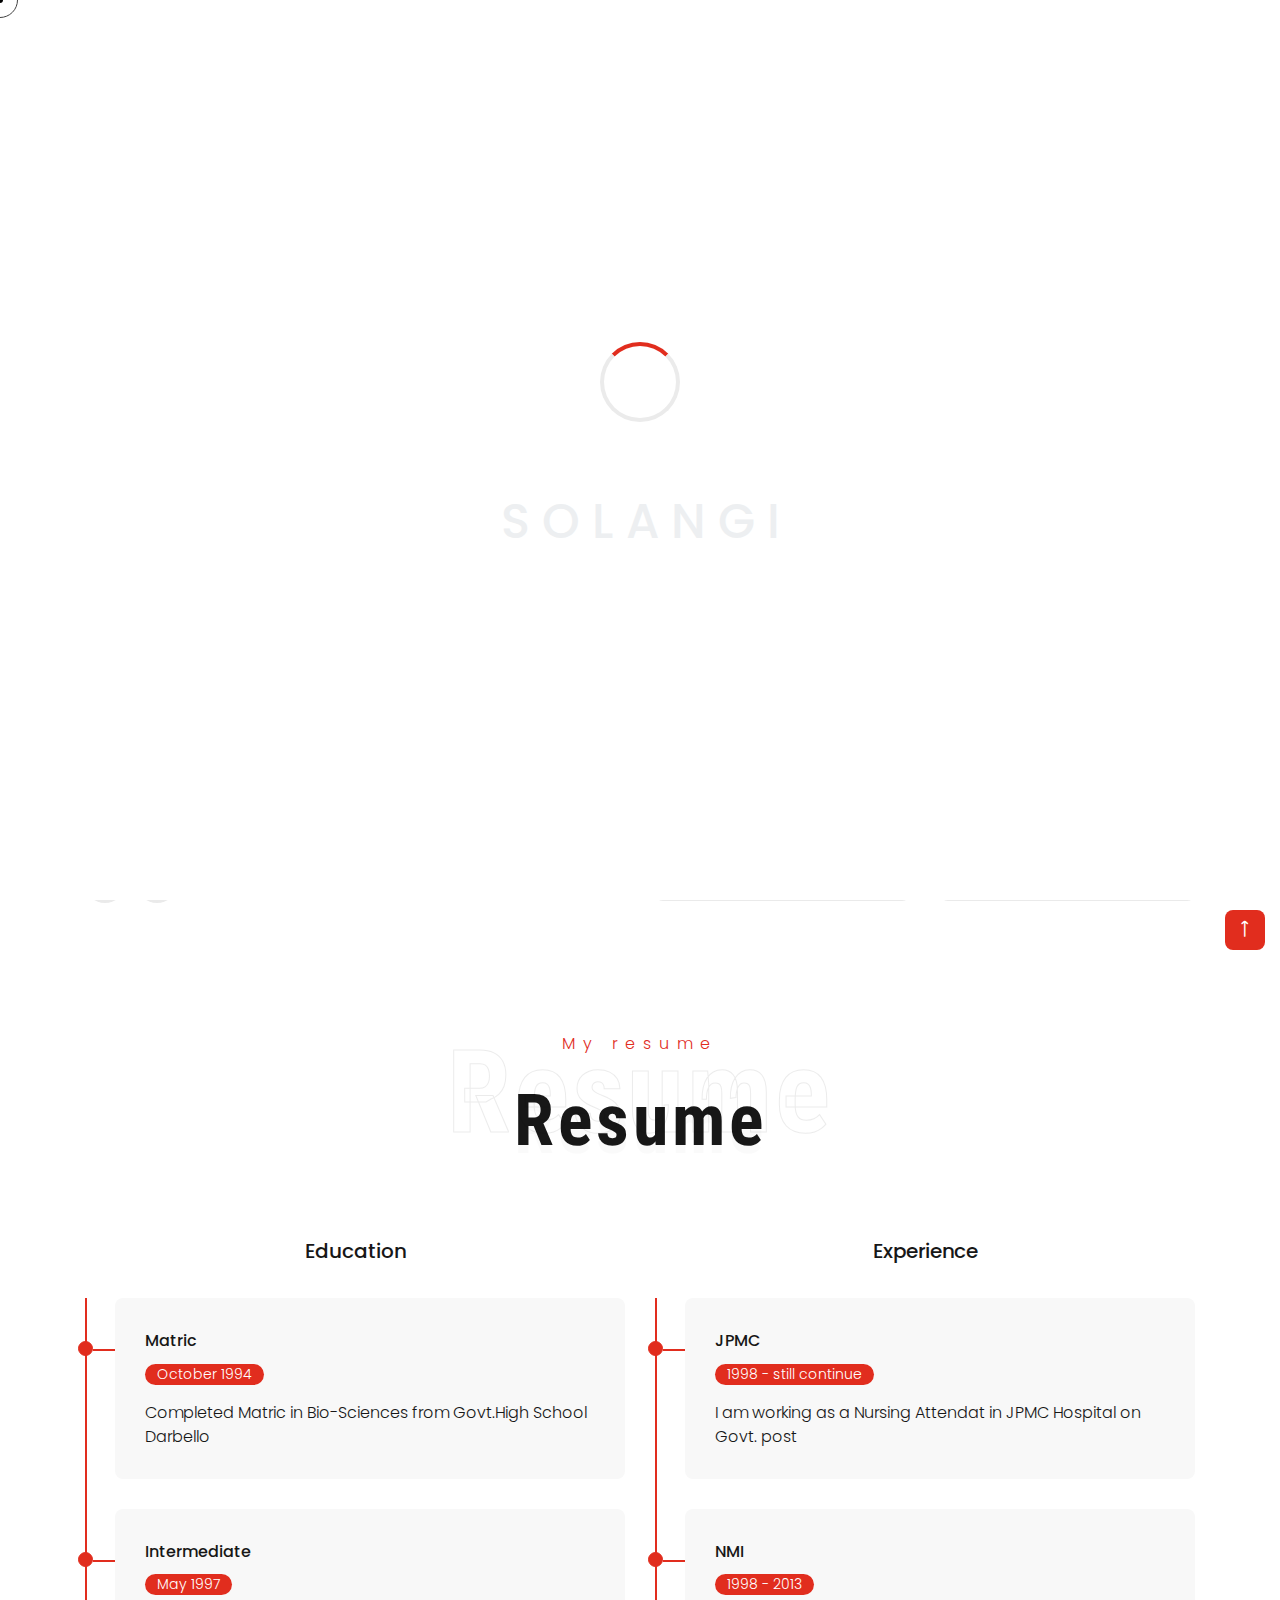
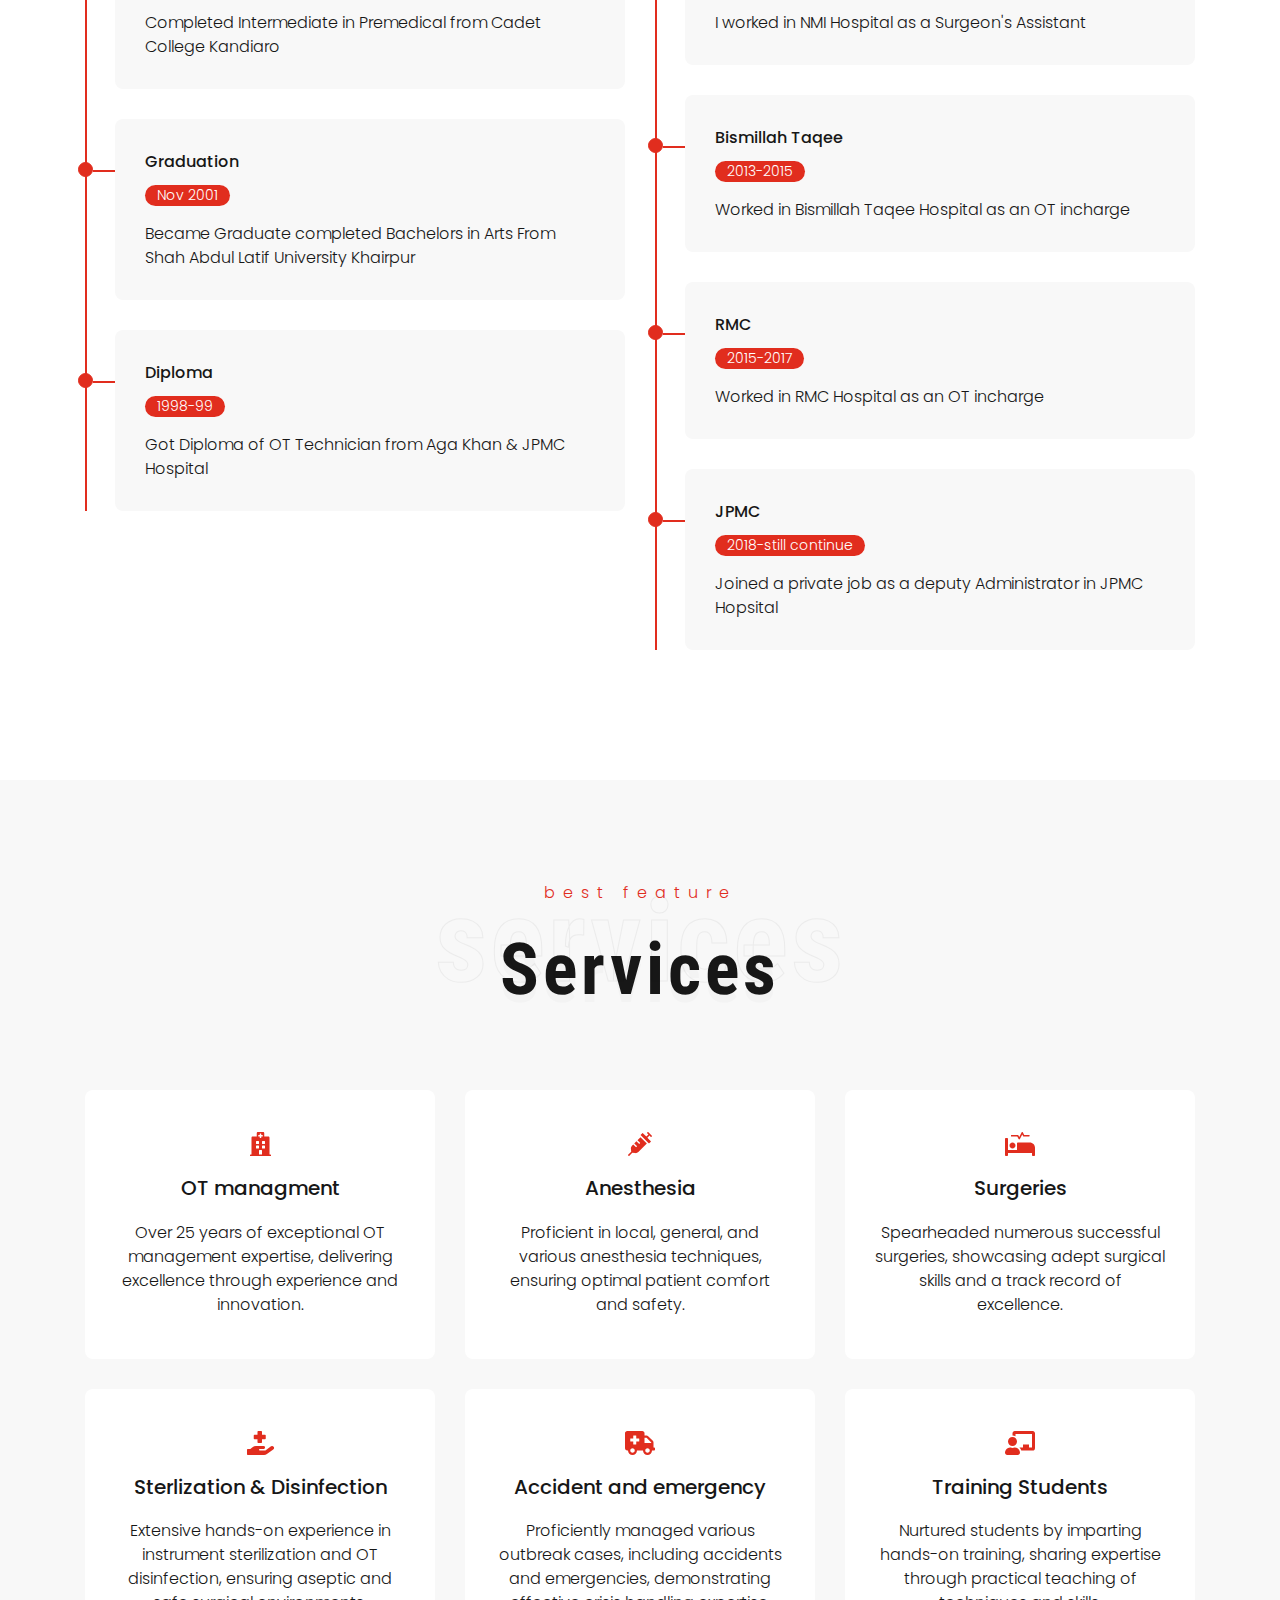
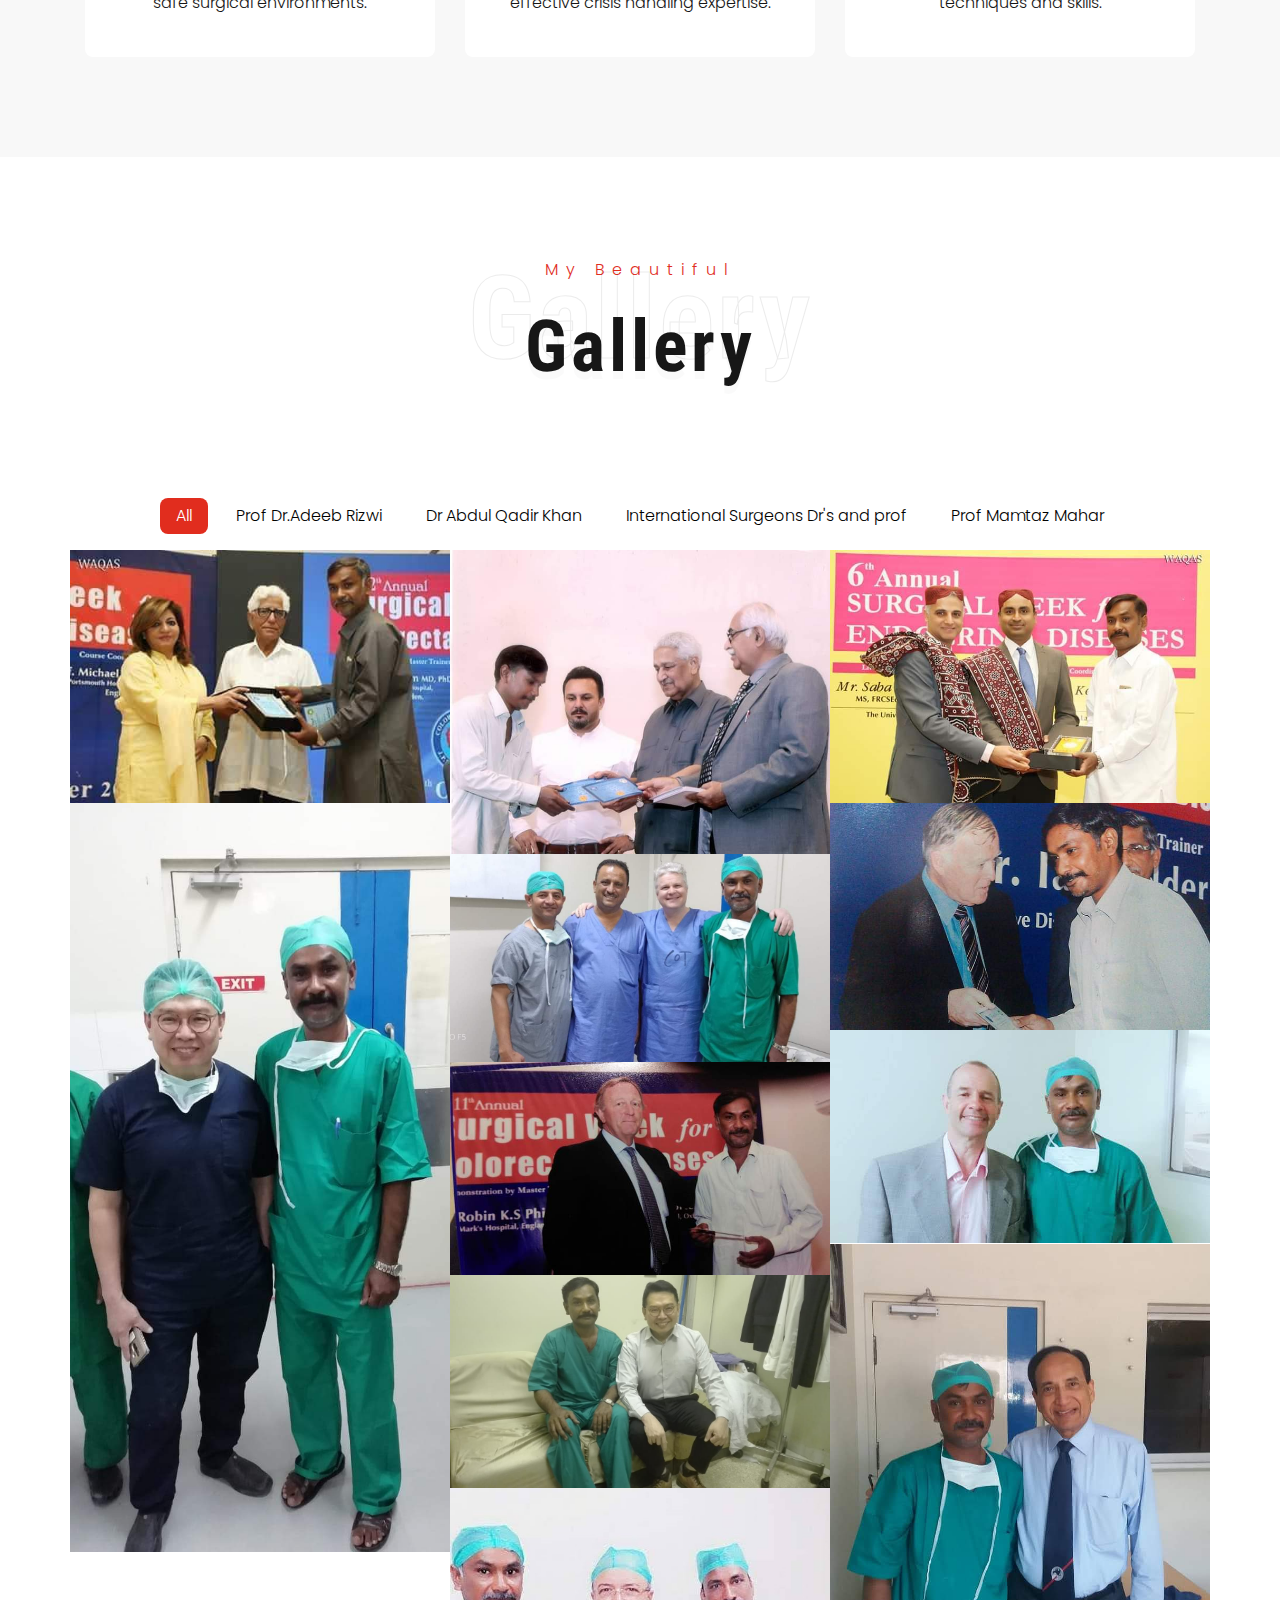
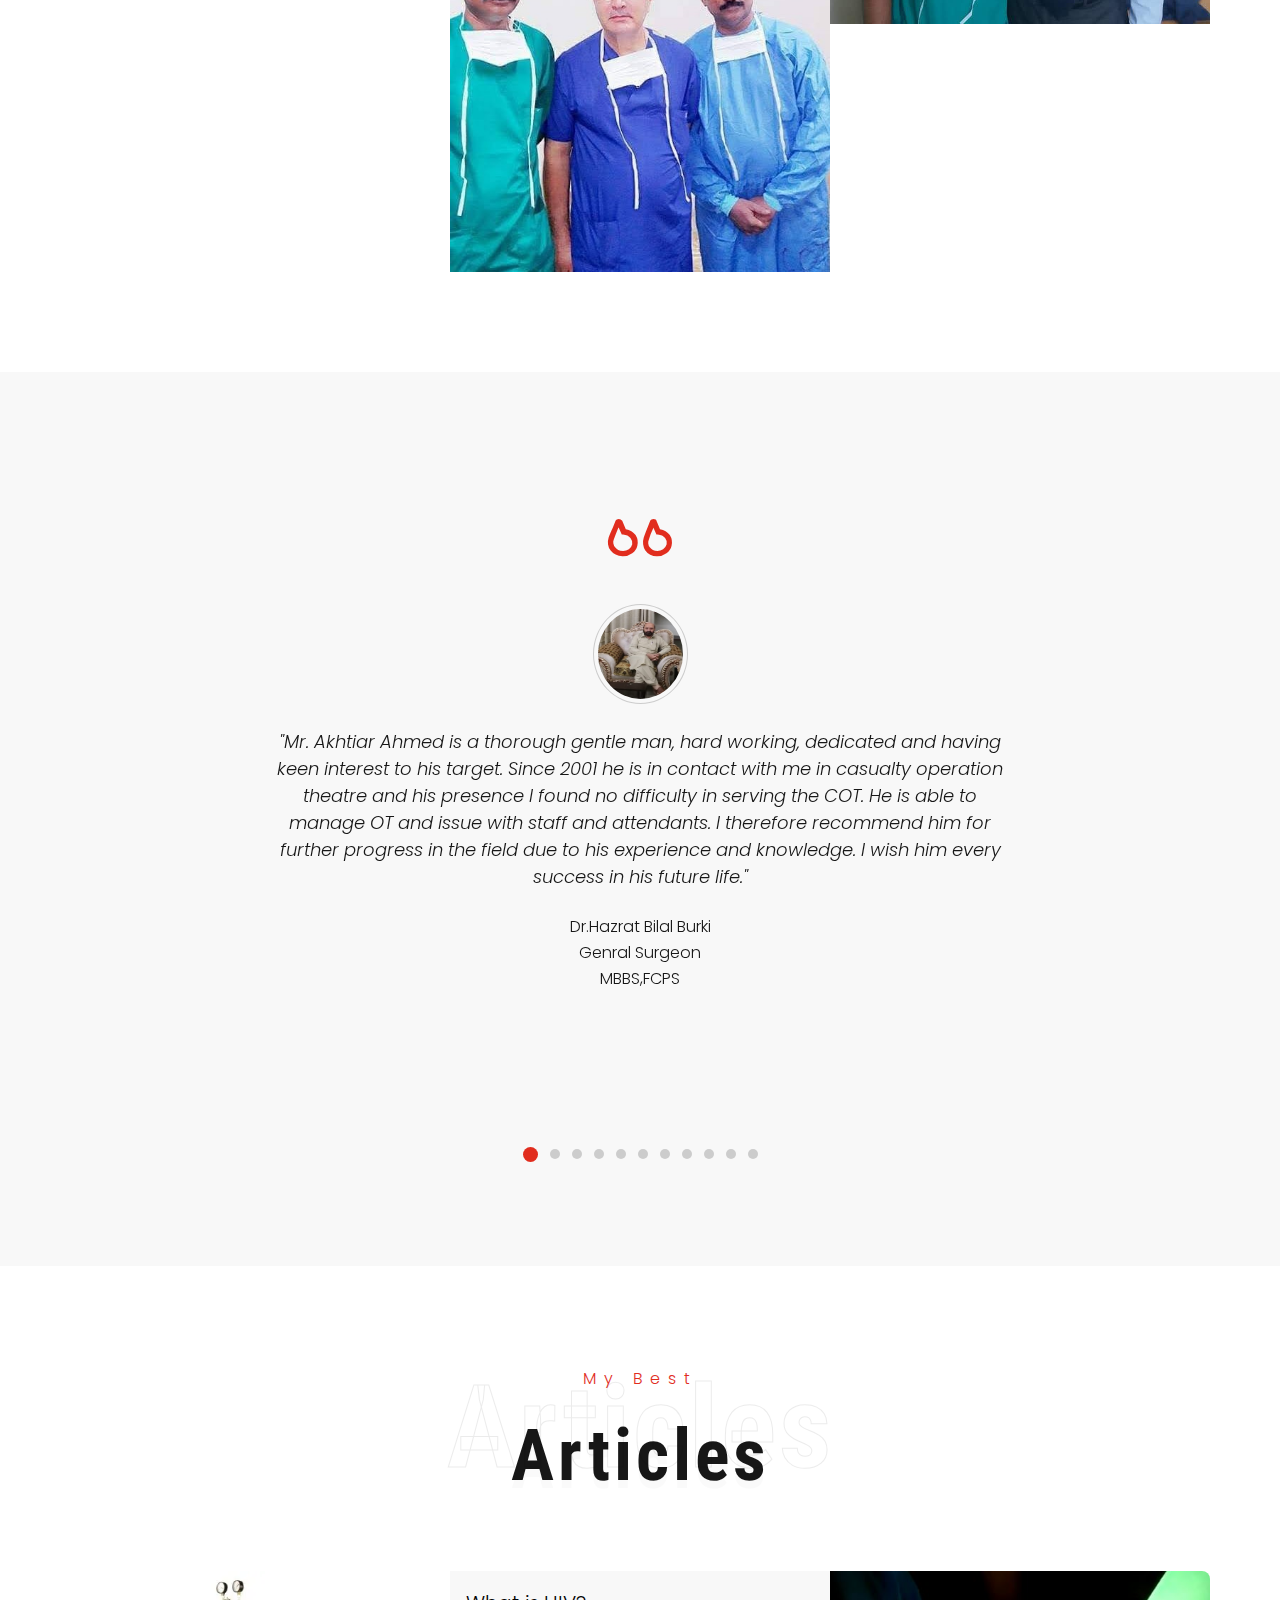
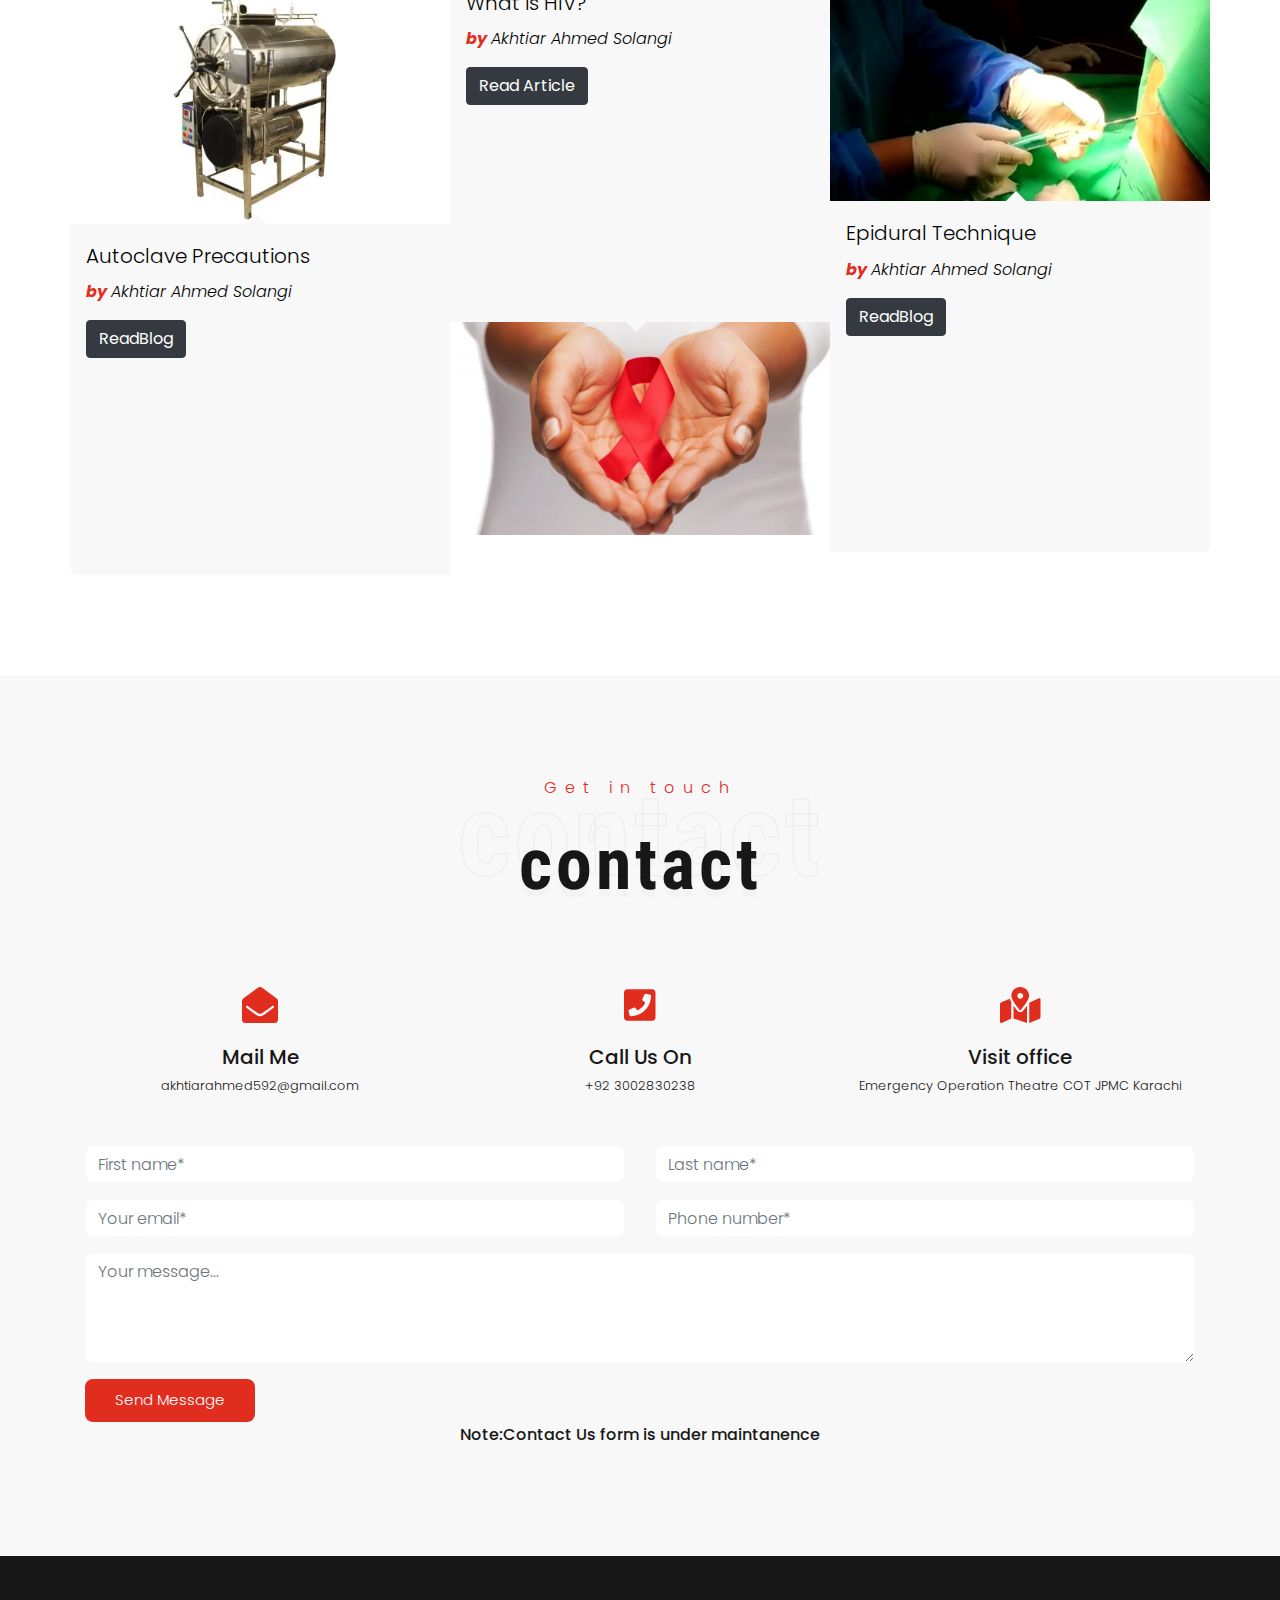
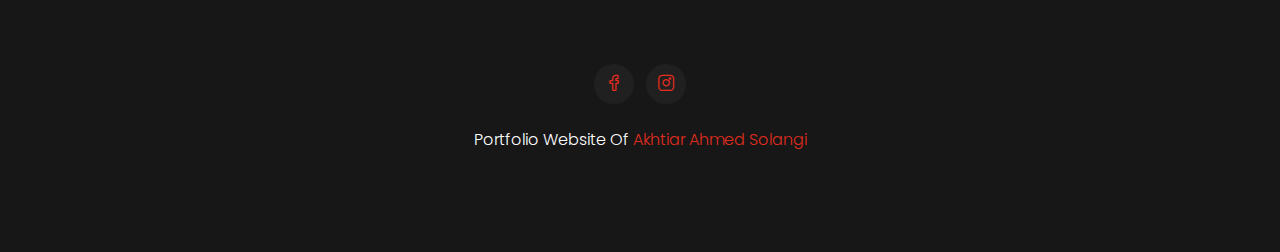
==== index.html @ ccf86370 "akhtiar ahmed solangi portfolio" ====
<!DOCTYPE html>
<html lang="en">


<head>

    <!-- Basic Page Needs -->
    <meta charset="UTF-8">
    <meta name="viewport" content="width=device-width, initial-scale=1, shrink-to-fit=no">

    <!-- Titles -->
    <title>Portfolio-Akhtiar Ahmed Solangi</title>

    <!-- Specific Meta -->
    <meta name="description" content="" />
    <meta name="keywords" content="" />
    <meta name="author" content="Retrina Group" />

    <!--  FavIcon  -->
    <link rel="shortcut icon" href="assets/img/favicon.ico">

    <!-- Google Fonts -->
    <link href="https://fonts.googleapis.com/css2?family=Roboto+Condensed:wght@300;700&amp;display=swap"
        rel="stylesheet">
    <link href="https://fonts.googleapis.com/css2?family=Poppins:ital,wght@0,300;0,500;0,600;1,300&amp;display=swap"
        rel="stylesheet">

    <!-- Bootstrap Css -->
    <link rel="stylesheet" href="assets/css/bootstrap.css">
    <!-- Fontawesome Css -->
    <link rel="stylesheet" href="assets/css/fontawesome.css">
    <!-- LineIcon Css -->
    <link rel="stylesheet" href="assets/css/LineIcons.css">
    <!-- Owl carousel Css -->
    <link rel="stylesheet" href="assets/css/owl.carousel.min.css">
    <!-- Magnific Popup Css -->
    <link rel="stylesheet" href="assets/css/magnific-popup.css">
    <!--  Custom Style CSS  -->
    <link rel="stylesheet" href="assets/css/main.css">
    <!--  Color CSS  -->
    <link rel="stylesheet" href="assets/css/color/orange.css" id="option-color">
</head>

<body data-spy="scroll" data-target="#scrollspy" data-offset="61">

    <!--- Preloader Start -->
    <div id="angela-preloader">
        <div class="preloader">
            <div class="spinner"></div>
            <div class="loader">
                <span data-text="S" class="letter-animation">S</span>
                <span data-text="O" class="letter-animation">O</span>
                <span data-text="L" class="letter-animation">L</span>
                <span data-text="A" class="letter-animation">A</span>
                <span data-text="N" class="letter-animation">N</span>
                <span data-text="G" class="letter-animation">G</span>
                <span data-text="I" class="letter-animation">I</span>
            </div>
        </div>
    </div>
    <!-- Preloader End -->


    <!--    Header Start    -->
    <header id="header" class="header fixed-top">
        <nav id="scrollspy" class="navbar navbar-expand-lg header-nav">
            <div class="container">
                <a class="navbar-brand  mr-lg-3 mr-xl-5 base-color" href="index.html">Portfolio</a>
                <!--  Navbar Toggler Button Start -->
                <button class="navbar-toggler collapsed " type="button" data-toggle="collapse"
                    data-target="#toggle-menu" aria-controls="toggle-menu" aria-expanded="false"
                    aria-label="Toggle navigation">
                    <span class="lni lni-menu"></span>
                </button>
                <!--  Navbar Toggler Button End -->
                <div class="collapse navbar-collapse" id="toggle-menu">
                    <ul class="navbar-nav nav-pills ml-auto">
                        <li class="nav-item">
                            <a class="nav-link active" href="#hero">Home</a>
                        </li>
                        <li class="nav-item">
                            <a class="nav-link" href="#about">About</a>
                        </li>
                        <li class="nav-item">
                            <a class="nav-link" href="#services">Services</a>
                        </li>
                        <li class="nav-item">
                            <a class="nav-link" href="#portfolio">Portfolio</a>
                        </li>
                        <li class="nav-item">
                            <a class="nav-link" href="#testimonial">Reviews</a>
                        </li>
                        <li class="nav-item">
                            <a class="nav-link" href="#blog">Articles</a>
                        </li>
                        <li class="nav-item">
                            <a class="nav-link" href="#contact">Contact</a>
                        </li>
                    </ul>
                </div>
            </div>
        </nav>
    </header>
    <!--    Header End    -->

    <!--    Hero Start    -->
    <section class="hero-03" id="hero">
        <div class="container">
            <div class="hero-content">
                <div class="row">
                    <div class=" col-lg-4">
                        <div class="personal-img">
                            <img src="assets/img/about-04.jpg" alt="/">
                        </div>
                    </div>
                    <div class="col-lg-8 personal-item">
                        <div class="mt-5">
                            <h1 class="mb-0 personal-name">Hi, I'M <span class="base-color">Akhtiar Ahmed Solangi</span></h1>
                            <h2 class="personal-discription">OT Master Trainer</h2>
                            <p class="mb-0 w-75">In the heart of the medical realm, where precision meets compassion and
                                life-changing moments unfold, stands an extraordinary individual who embodies the
                                essence of an Operation Theatre All-Rounder. A luminary of their craft, this master
                                trainer has illuminated the paths of countless learners, nurturing a legacy of
                                excellence that resonates through the corridors of medical education.</p>
                            <a href="assets/pdf/Akhtair Ahmed Solangi Certificates.pdf" class="black-pill-button-01 mt-4">Download My Cerificates</a>
                        </div>
                    </div>
                </div>
            </div>
        </div>
    </section>
    <!--    Hero End    -->

    <!--   About Start   -->
    <section id="about" class="about-04 py-6 about-04">
        <div class="container">
            <div class="row mt-0 mt-lg-5">
                <div class="col-lg-6 personal-item">
                    <h2 class="mb-2">Personal Info</h2>
                    <div class="row">
                        <div class="col-6 col-lg-5 personal-info">
                            <ul class="list-unstyled">
                                <li>Name : <small>Akhtiar Ahmed Solangi</small></li>
                                <li>Birthday : <small>1 Jan 1978</small></li>
                                <li>Website : <small><a href="index.html">Click here!</a></small>
                                </li>
                                <li>Phone : <small>+92 3002830238</small></li>
                                <li>City : <small> Karachi, Pakistan</small></li>
                            </ul>
                        </div>
                        <div class="col-6 col-lg-5 personal-info">
                            <ul class="list-unstyled">
                                <li>Age : <small>45</small></li>
                                <li>Degree : <small>Bachelors Arts</small></li>
                                <li>Mail : <small>akhtiarahmed592@gmail.com</small></li>
                                <li>Residence : <small>Pakistan</small></li>

                            </ul>
                        </div>
                        <div class="col-lg-12">
                            <div class="social-icon">
                                <ul class="list-inline py-2 mb-0">
                                    <li class="list-inline-item"><a
                                            href="https://www.facebook.com/profile.php?id=100012387455819"><i
                                                class="lni lni-facebook-filled"></i></a></li>

                                    <li class="list-inline-item"><a
                                            href="https://www.instagram.com/akhtiarahmedsolan/"><i
                                                class="lni lni-instagram"></i></a></li>
                                </ul>
                            </div>
                        </div>
                    </div>
                </div>
                <div class="col-lg-6">
                    <div id="count-up">
                        <div class="counted-box-02">
                            <div class="row">
                                <!-- Item-01 -->
                                <div class="col-6 count-item">
                                    <div class="count-content">
                                        <span class="timer count-number" data-from="0" data-to="25"
                                            data-speed="5000">25</span>
                                        <p class="mb-0">Years of experience</p>
                                    </div>
                                </div>
                                <!-- Item-02 -->
                                <div class="col-6  count-item">
                                    <div class="count-content">
                                        <span class="count-number">
                                            <i class="fas fa-procedures services-icon"></i>
                                            <i class='fas fa-infinity'></i>
                                        </span>
                                        <p class="mb-0">Cases Handled</p>
                                    </div>
                                </div>
                                <!-- Item-03 -->
                                <div class="col-6  count-item">
                                    <div class="count-content">
                                        <span class="count-number">
                                            <i class='fas fa-chalkboard-teacher'></i>
                                            <i class='fas fa-infinity'></i>
                                        </span>
                                        <p class="mb-0">Professionals I Trained</p>
                                    </div>
                                </div>
                                <!-- Item-04 -->
                                <div class="col-6  count-item">
                                    <div class="count-content">
                                        <span class="timer count-number" data-from="0" data-to="300"
                                            data-speed="5000">300</span>
                                        <p class="mb-0">Articles</p>
                                    </div>
                                </div>
                            </div>
                        </div>
                    </div>
                </div>
            </div>
            <!--    Resume Start   -->
            <div class="resume-01 pt-6">
                <div class="row">
                    <div class="col-lg-12">
                        <div class="title-box">
                            <h6>My resume</h6>
                            <h3>Resume</h3>
                            <span>Resume</span>
                        </div>
                    </div>
                </div>
                <!--    TimeLine Start   -->
                <div class="row mt-5">
                    <div class="col-md-6">
                        <h5 class="title-resume text-center">
                            Education
                        </h5>


                        <div class="timeline-boxes">
                            <!--    Item 01   -->
                            <div class="timeline-boxe">
                                <div class="timeline-icon"></div>
                                <div class="timeline-contents">
                                    <div class="time-line-header">
                                        <h6 class="timeline-title">Matric</h6>
                                        <p class="timeline-year"> October 1994</p>
                                    </div>
                                    <div class="timeline-content">
                                        <p class="mb-0">Completed Matric in Bio-Sciences from Govt.High School Darbello
                                        </p>
                                    </div>
                                </div>
                            </div>

                            <!--    Item 02   -->
                            <div class="timeline-boxe">
                                <div class="timeline-icon"></div>
                                <div class="timeline-contents">
                                    <div class="time-line-header">
                                        <h6 class="timeline-title">Intermediate</h6>
                                        <p class="timeline-year"> May 1997</p>
                                    </div>
                                    <div class="timeline-content">
                                        <p class="mb-0">Completed Intermediate in Premedical from Cadet College Kandiaro
                                        </p>
                                    </div>
                                </div>
                            </div>
                            <!-- Item 03 -->
                            <div class="timeline-boxe">
                                <div class="timeline-icon"></div>
                                <div class="timeline-contents">
                                    <div class="time-line-header">
                                        <h6 class="timeline-title">Graduation</h6>
                                        <p class="timeline-year">Nov 2001</p>
                                    </div>
                                    <div class="timeline-content">
                                        <p class="mb-0">Became Graduate completed Bachelors in Arts From Shah Abdul
                                            Latif University Khairpur</p>
                                    </div>
                                </div>
                            </div>
                            <!-- Item 04 -->
                            <div class="timeline-boxe">
                                <div class="timeline-icon"></div>
                                <div class="timeline-contents">
                                    <div class="time-line-header">
                                        <h6 class="timeline-title">Diploma</h6>
                                        <p class="timeline-year">1998-99</p>
                                    </div>
                                    <div class="timeline-content">
                                        <p class="mb-0">Got Diploma of OT Technician from Aga Khan & JPMC Hospital</p>
                                    </div>
                                </div>
                            </div>
                        </div>
                    </div>
                    <div class="col-md-6">
                        <h5 class="title-resume text-center">
                            Experience
                        </h5>
                        <div class="timeline-boxes">
                            <!--    Item 01   -->
                            <div class="timeline-boxe">
                                <div class="timeline-icon"></div>
                                <div class="timeline-contents">
                                    <div class="time-line-header">
                                        <h6 class="timeline-title">JPMC</h6>
                                        <p class="timeline-year">1998 - still continue</p>
                                    </div>
                                    <div class="timeline-content">
                                        <p class="mb-0">I am working as a Nursing Attendat in JPMC Hospital on Govt.
                                            post</p>
                                    </div>
                                </div>
                            </div>


                            <div class="timeline-boxe">
                                <div class="timeline-icon"></div>
                                <div class="timeline-contents">
                                    <div class="time-line-header">
                                        <h6 class="timeline-title">NMI</h6>
                                        <p class="timeline-year">1998 - 2013</p>
                                    </div>
                                    <div class="timeline-content">
                                        <p class="mb-0">I worked in NMI Hospital as a Surgeon's Assistant</p>
                                    </div>
                                </div>
                            </div>

                            <div class="timeline-boxe">
                                <div class="timeline-icon"></div>
                                <div class="timeline-contents">
                                    <div class="time-line-header">
                                        <h6 class="timeline-title">Bismillah Taqee</h6>
                                        <p class="timeline-year">2013-2015</p>
                                    </div>
                                    <div class="timeline-content">
                                        <p class="mb-0">Worked in Bismillah Taqee Hospital as an OT incharge</p>
                                    </div>
                                </div>
                            </div>


                            <div class="timeline-boxe">
                                <div class="timeline-icon"></div>
                                <div class="timeline-contents">
                                    <div class="time-line-header">
                                        <h6 class="timeline-title">RMC</h6>
                                        <p class="timeline-year">2015-2017</p>
                                    </div>
                                    <div class="timeline-content">
                                        <p class="mb-0">Worked in RMC Hospital as an OT incharge</p>
                                    </div>
                                </div>
                            </div>

                            <div class="timeline-boxe">
                                <div class="timeline-icon"></div>
                                <div class="timeline-contents">
                                    <div class="time-line-header">
                                        <h6 class="timeline-title">JPMC</h6>
                                        <p class="timeline-year">2018-still continue</p>
                                    </div>
                                    <div class="timeline-content">
                                        <p class="mb-0">Joined a private job as a deputy Administrator in JPMC Hopsital
                                        </p>
                                    </div>
                                </div>
                            </div>
                        </div>
                    </div>
                </div>
                <!--    TimeLine End   -->
            </div>
            <!--     Resume End    -->
        </div>
    </section>
    <!--   About End   -->


    <!--   Services start  -->
    <section id="services" class="services-04 py-6 bg-grey">
        <div class="container">
            <div class="row">
                <div class="col-lg-12">
                    <div class="title-box">
                        <h6>best feature</h6>
                        <h3>Services</h3>
                        <span>services</span>
                    </div>
                </div>
            </div>
            <div class="row mt-4">
                <!-- Item 01 -->
                <div class="col-md-6 col-lg-4">
                    <div class="services-box text-center">
                        <i class="fas fa-hospital services-icon"></i>
                        <div class="services-content">
                            <h5 class="services-head">OT managment</h5>
                            <p class="services-description mb-0">Over 25 years of exceptional OT management expertise,
                                delivering excellence through experience and innovation.</p>
                        </div>
                    </div>
                </div>
                <!-- Item 02 -->
                <div class="col-md-6 col-lg-4">
                    <div class="services-box text-center">
                        <i class="fas fa-syringe services-icon"></i>
                        <div class="services-content">
                            <h5 class="services-head">Anesthesia</h5>
                            <p class="services-description mb-0">Proficient in local, general, and various anesthesia
                                techniques, ensuring optimal patient comfort and safety.</p>
                        </div>
                    </div>
                </div>
                <!-- Item 03 -->
                <div class="col-md-6 col-lg-4">
                    <div class="services-box text-center">
                        <i class="fas fa-procedures services-icon"></i>
                        <div class="services-content">
                            <h5 class="services-head">Surgeries</h5>
                            <p class="services-description mb-0">Spearheaded numerous successful surgeries, showcasing
                                adept surgical skills and a track record of excellence.</p>
                        </div>
                    </div>
                </div>
                <!-- Item 04 -->
                <div class="col-md-6 col-lg-4">
                    <div class="services-box text-center">
                        <i class="fas fa-hand-holding-medical services-icon"></i>
                        <div class="services-content">
                            <h5 class="services-head">Sterlization & Disinfection</h5>
                            <p class="services-description mb-0">Extensive hands-on experience in instrument
                                sterilization and OT disinfection, ensuring aseptic and safe surgical environments.</p>
                        </div>
                    </div>
                </div>
                <!-- Item 05 -->
                <div class="col-md-6 col-lg-4">
                    <div class="services-box text-center">
                        <i class="fas fa-ambulance services-icon"></i>
                        <div class="services-content">
                            <h5 class="services-head">Accident and emergency</h5>
                            <p class="services-description mb-0">Proficiently managed various outbreak cases, including
                                accidents and emergencies, demonstrating effective crisis handling expertise.</p>
                        </div>
                    </div>
                </div>
                <!-- Item 06 -->
                <div class="col-md-6 col-lg-4">
                    <div class="services-box text-center">
                        <i class="fas fa-chalkboard-teacher services-icon"></i>
                        <div class="services-content">
                            <h5 class="services-head">Training Students</h5>
                            <p class="services-description mb-0">Nurtured students by imparting hands-on training,
                                sharing expertise through practical teaching of techniques and skills.</p>
                        </div>
                    </div>
                </div>
            </div>
        </div>
    </section>
    <!--   Services End  -->

    <!--   Portfolio start  -->
    <section id="portfolio" class="portfolio-02 py-6">
        <div class="container">
            <div class="row">
                <div class="col-lg-12">
                    <div class="title-box">
                        <h6>My Beautiful</h6>
                        <h3>Gallery</h3>
                        <span>Gallery</span>
                    </div>
                </div>
            </div>
            <div class="row mt-5">
                <!--   Portfolio Filters   -->
                <ul id="portfolio-filter" class="list-inline col-lg-12 portfolio-filter">
                    <li class="list-inline-item">
                        <a href="#" data-filter="*" class="active">All</a>
                    </li>
                    <li class="list-inline-item">
                        <a href="#" data-filter=".Profdrradeebrizwi">Prof Dr.Adeeb Rizwi</a>
                    </li>
                    <li class="list-inline-item">
                        <a href="#" data-filter=".Drabdulqadirkhan">Dr Abdul Qadir Khan</a>
                    </li>
                    <li class="list-inline-item">
                        <a href="#" data-filter=".InternationalSurgeonsandprof">International Surgeons Dr's and prof</a>
                    </li>
                    <li class="list-inline-item">
                        <a href="#" data-filter=".Profmamtazmahar">Prof Mamtaz Mahar</a>
                    </li>
                </ul>
            </div>
            <div class="portfolio-items portfolio-boxes-04 row">
                <!-- Item 01 -->
                <div class="col-md-6 col-lg-4 portfolio-item Profdrradeebrizwi">
                    <div class="portfolio-box">
                        <div class="portfolio-img">
                            <img src="assets/img/Profdradeebrizwi.jpg" alt="/">
                        </div>
                        <div class="portfolio-overlay">
                            <div class="portfolio-overlay-content">
                                <h5 class="portfolio-category"></h5>
                                <div class="portfolio-icon">
                                    
                                    <a href="assets/img/Profdradeebrizwi.jpg" class="js-zoom-gallery">
                                        <i class="fas fa-search-plus    "></i>
                                    </a>
                                </div>
                            </div>
                        </div>
                    </div>
                </div>
                <!-- Item 02 -->
                <div class="col-md-6 col-lg-4 portfolio-item Drabdulqadirkhan">
                    <div class="portfolio-box">
                        <div class="portfolio-img">
                            <img src="assets/img/Drabdulqadirkhan.jpg" alt="/">
                        </div>
                        <div class="portfolio-overlay">
                            <div class="portfolio-overlay-content">
                                <h5 class="portfolio-category"></h5>
                                <div class="portfolio-icon">
                                    
                                    <a href="assets/img/Drabdulqadirkhan.jpg" class="js-zoom-gallery">
                                        <i class="fas fa-search-plus    "></i>
                                    </a>
                                </div>
                            </div>
                        </div>
                    </div>
                </div>
                <!-- Item 03 -->
                <div class="col-md-6 col-lg-4 portfolio-item InternationalSurgeonsandprof">
                    <div class="portfolio-box">
                        <div class="portfolio-img">
                            <img src="assets/img/Internationaldrandprof1.jpg" alt="/">
                        </div>
                        <div class="portfolio-overlay">
                            <div class="portfolio-overlay-content">
                                <h5 class="portfolio-category"></h5>
                                <div class="portfolio-icon">
                                    
                                    <a href="assets/img/Internationaldrandprof1.jpg" class="js-zoom-gallery">
                                        <i class="fas fa-search-plus    "></i>
                                    </a>
                                </div>
                            </div>
                        </div>
                    </div>
                </div>
                <!-- Item 04 -->
                <div class="col-md-6 col-lg-4 portfolio-item InternationalSurgeonsandprof">
                    <div class="portfolio-box">
                        <div class="portfolio-img">
                            <img src="assets/img/Internationaldrandprof2.jpg" alt="/">
                        </div>
                        <div class="portfolio-overlay">
                            <div class="portfolio-overlay-content">
                                <h5 class="portfolio-category"></h5>
                                <div class="portfolio-icon">
                                    
                                    <a href="assets/img/Internationaldrandprof2.jpg" class="js-zoom-gallery">
                                        <i class="fas fa-search-plus    "></i>
                                    </a>
                                </div>
                            </div>
                        </div>
                    </div>
                </div>
                <!-- Item 05 -->
                <div class="col-md-6 col-lg-4 portfolio-item InternationalSurgeonsandprof">
                    <div class="portfolio-box">
                        <div class="portfolio-img">
                            <img src="assets/img/Internationaldrandprof3.jpg" alt="/">
                        </div>
                        <div class="portfolio-overlay">
                            <div class="portfolio-overlay-content">
                                <h5 class="portfolio-category"></h5>
                                <div class="portfolio-icon">
                                    
                                    <a href="assets/img/Internationaldrandprof3.jpg" class="js-zoom-gallery">
                                        <i class="fas fa-search-plus    "></i>
                                    </a>
                                </div>
                            </div>
                        </div>
                    </div>
                </div>
                <!-- Item 06 -->
                <div class="col-md-6 col-lg-4 portfolio-item InternationalSurgeonsandprof">
                    <div class="portfolio-box">
                        <div class="portfolio-img">
                            <img src="assets/img/Internationaldrandprof4.jpg" alt="/">
                        </div>
                        <div class="portfolio-overlay">
                            <div class="portfolio-overlay-content">
                                <h5 class="portfolio-category"></h5>
                                <div class="portfolio-icon">
                                    
                                    <a href="assets/img/Internationaldrandprof4.jpg" class="js-zoom-gallery">
                                        <i class="fas fa-search-plus    "></i>
                                    </a>
                                </div>
                            </div>
                        </div>
                    </div>
                </div>
                <!-- Item 07 -->
                <div class="col-md-6 col-lg-4 portfolio-item InternationalSurgeonsandprof">
                    <div class="portfolio-box">
                        <div class="portfolio-img">
                            <img src="assets/img/Internationaldrandprof5.jpg" alt="/">
                        </div>
                        <div class="portfolio-overlay">
                            <div class="portfolio-overlay-content">
                                <h5 class="portfolio-category"></h5>
                                <div class="portfolio-icon">
                                    
                                    <a href="assets/img/Internationaldrandprof5.jpg" class="js-zoom-gallery">
                                        <i class="fas fa-search-plus    "></i>
                                    </a>
                                </div>
                            </div>
                        </div>
                    </div>
                </div>
                <!-- Item 08 -->
                <div class="col-md-6 col-lg-4 portfolio-item InternationalSurgeonsandprof">
                    <div class="portfolio-box">
                        <div class="portfolio-img">
                            <img src="assets/img/Internationaldrandprof6.jpg" alt="/">
                        </div>
                        <div class="portfolio-overlay">
                            <div class="portfolio-overlay-content">
                                <h5 class="portfolio-category"></h5>
                                <div class="portfolio-icon">
                                    
                                    <a href="assets/img/Internationaldrandprof6.jpg" class="js-zoom-gallery">
                                        <i class="fas fa-search-plus    "></i>
                                    </a>
                                </div>
                            </div>
                        </div>
                    </div>
                </div>
                <!-- Item 09 -->
                <div class="col-md-6 col-lg-4 portfolio-item InternationalSurgeonsandprof">
                    <div class="portfolio-box">
                        <div class="portfolio-img">
                            <img src="assets/img/Internationaldrandprof7.jpg" alt="/">
                        </div>
                        <div class="portfolio-overlay">
                            <div class="portfolio-overlay-content">
                                <h5 class="portfolio-category"></h5>
                                <div class="portfolio-icon">
                                    
                                    <a href="assets/img/Internationaldrandprof7.jpg" class="js-zoom-gallery">
                                        <i class="fas fa-search-plus    "></i>
                                    </a>
                                </div>
                            </div>
                        </div>
                    </div>
                </div>
                <!-- Item 10 -->
                <div class="col-md-6 col-lg-4 portfolio-item InternationalSurgeonsandprof">
                    <div class="portfolio-box">
                        <div class="portfolio-img">
                            <img src="assets/img/Internationaldrandprof8.jpg" alt="/">
                        </div>
                        <div class="portfolio-overlay">
                            <div class="portfolio-overlay-content">
                                <h5 class="portfolio-category"></h5>
                                <div class="portfolio-icon">
                                    
                                    <a href="assets/img/Internationaldrandprof8.jpg" class="js-zoom-gallery">
                                        <i class="fas fa-search-plus    "></i>
                                    </a>
                                </div>
                            </div>
                        </div>
                    </div>
                </div>
                <!-- Item 11 -->
                <div class="col-md-6 col-lg-4 portfolio-item Profmamtazmahar">
                    <div class="portfolio-box">
                        <div class="portfolio-img">
                            <img src="assets/img/Profmamtazmahar.jfif" alt="/">
                        </div>
                        <div class="portfolio-overlay">
                            <div class="portfolio-overlay-content">
                                <h5 class="portfolio-category"></h5>
                                <div class="portfolio-icon">
                                    
                                    <a href="assets/img/Profmamtazmahar.jfif" class="js-zoom-gallery">
                                        <i class="fas fa-search-plus    "></i>
                                    </a>
                                </div>
                            </div>
                        </div>
                    </div>
                </div>
            </div>
        </div>
    </section>
    <!--    Portfolio  End  -->

    <!--   Testimonial Start   -->
    <section id="testimonial" class="testimonial-02 py-6 bg-grey">
        <div class="container">
            <div class="row">
                <div class="col-12">
                    <div class="owl-carousel">
                        <!-- Item 01 -->
                        <div class="testimonial-item">
                            <div class="testimonial-image">
                                <img src="assets/img/drhazratbilalburki.jpg" alt="/" width="80px" height="100px">
                            </div>
                            <div class="testimonial-content">
                                <p class="testimonial-comment">"Mr. Akhtiar Ahmed is a thorough gentle man, hard working, dedicated and having keen interest to his target.

                                    Since 2001 he is in contact with me in casualty operation theatre and his presence I found no difficulty in serving the COT.
                                    
                                    He is able to manage OT and issue with staff and attendants. I therefore recommend him for further progress in the field due to his experience and knowledge.
                                    
                                    I wish him every success in his future life."</p>
                                <h6 class="testimonial-name">Dr.Hazrat Bilal Burki <br><span
                                        class="testimonial-job">Genral Surgeon  <br>MBBS,FCPS</span>
                                </h6>
                            </div>
                        </div>
                        <!-- Item 02 -->
                        <div class="testimonial-item">
                            <div class="testimonial-image">
                                <img src="assets/img/drganshamimg.jpeg" alt="/">
                            </div>
                            <div class="testimonial-content">
                                <p class="testimonial-comment">"This is to certify that Mr. Akhtiar ahmed is a gentle man, hard working, dedicated and having keen interest to his target.

                                    Since beginning he is in contact with me in casualty operation theatre and in his presence I found no difficulty in serving the COT.
                                    
                                    He is able to manage OTS and issue with staff and attendant. I therefore recommend him for further progress in the field due to his experience and knowledge.
                                    
                                    I wish him successful in every sphere of life and would truly suggest him as for further progress and development in the emergency operation theatre."</p>
                                <h6 class="testimonial-name">Dr Gansham Rawatni <br> <span class="testimonial-job">
                                    Associate Prof <br> Member of British Association of Endocrine and Thyroid Surgeons
                                    MBBS,MRCS(Glasg),FCPS,FACS(USA)</span>
                                </h6>
                            </div>
                        </div>
                        <!-- Item 03 -->
                        <div class="testimonial-item">
                            <div class="testimonial-image">
                                <img src="assets/img/drmariyahanwarimg.jpg" alt="/">
                            </div>
                            <div class="testimonial-content">
                                <p class="testimonial-comment">"This is to certify that, Mr. Akhtiar Ahmed Solangi S/o Muhammad Parial working as nursing attendant in department of causality Operation Theater since 2001, is a thorough Gentleman, hardworking. dedicated and having keen interest in new skills.

                                    During his work period, participated in all routine activities, carried out assistance in difficult cases. He is well disciplined, with pleasant personality and good reputation.
                                    
                                    He is managing the CASUALTY OPERATION THEATRE for past 23years and he is doing a very good job of it.
                                    
                                    I recommend him for further progress in his field and I wish him good luck and success in future endeavors."</p>
                                <h6 class="testimonial-name">Dr Mariyah Anwar <br>
                                    <span class="testimonial-job">Assistant Prof <br>
                                    MBBS,FCPS</span>
                                </h6>
                            </div>
                        </div>
                        <!-- Item 04 -->
                        <div class="testimonial-item">
                            <div class="testimonial-image">
                                <img src="assets/img/drsurrendardawaniimg.jpeg" alt="/">
                            </div>
                            <div class="testimonial-content">
                                <p class="testimonial-comment">"MR AKHTIAR AHMED SOLANGI S/O MUHAMMAD PARIAL working as nursing attendant in department of causality operation theater since 2001, is a thorough GENTELMAN ,hardworking,dedicated and having keen interest in new skills.

                                    During his work period, participated in all routine activities, carried out assistance in difficult cases. He is well disciplined, with pleasant personality and good reputation.
                                    
                                    He is managing the CASUALTY OPERATION THEATRE for past 23years and he is doing a very good job of it.
                                    
                                    I recommend him for further progress in his field and I wish him good luck and success in future endeavors."</p>
                                <h6 class="testimonial-name">Dr Surrendar Dawani<br>
                                    <span class="testimonial-job">Associate Prof of Surgery(CC) <br>
                                    MBBS,FCPS,FRCS</span>
                                </h6>
                            </div>
                        </div>
                        <!-- Item 05 -->
                        <div class="testimonial-item">
                            <div class="testimonial-image">
                                <img src="assets/img/drnaeemimg.jpeg" alt="/">
                            </div>
                            <div class="testimonial-content">
                                <p class="testimonial-comment">"This is to certify that Mr. Akhtiar ahmed is a truly good person and always focused on his assigned duties in the assigned duties in the theatres. He never let the work into crises rather sorted out the surgeries related issues whenever it happened.

                                    It is a faite accompli that he has always organized LIVE SURGERY WORKSHOP, like colorectal, thyroid, breast augmentation and reconstruction and ets without any difficulty and provided the distinguished guests an atmosphere of smooth
                                    
                                    running of the theatres. I have always observed him punctual, diligent, dutiful and prepared for all sorts of emergency cases however difficult it is to manage.
                                    
                                    I would recommend him for the deserving progress in the emergency operation theatre which he is managing very well under all given circumstances."</p>
                                <h6 class="testimonial-name">Dr Mohammad.Naeem<br>
                                    <span class="testimonial-job">Associate Prof<br>
                                    MBBS,FCPS,MRCS</span>
                                </h6>
                            </div>
                        </div>
                        <!-- Item 06 -->
                        <div class="testimonial-item">
                            <div class="testimonial-image">
                                <img src="assets/img/drmansabalibiijarniimg.jpeg" alt="/">
                            </div>
                            <div class="testimonial-content">
                                <p class="testimonial-comment">"MR AKHTIAR AHMED SOLANGI S/O MUHAMMAD PARIAL working as nursing attendant in department of causality operation theater since 2001,is a thorough GENTELMAN ,hardworking,dedicated and having keen interest in new skills.

                                    During his work period, participated in all routine activities, carried out assistance in difficult cases. He is well disciplined, with pleasant personality and good reputation.
                                    
                                    He is managing the CASUALTY OPERATION THEATRE for past 23 years and he is doing a very good job of it.
                                    
                                    I recommend him for further progress in his field and I wish him good luck and success in future endeavors."</p>
                                <h6 class="testimonial-name">Dr Mansab Ali Bijarani<br>
                                    <span class="testimonial-job">Consultant, General Surgeon<br>
                                    MBBS,FCPS,FICS</span>
                                </h6>
                            </div>
                        </div>
                        <!-- Item 07 -->
                        <div class="testimonial-item">
                            <div class="testimonial-image">
                                <img src="assets/img/drsyedshafqatullahimg.jpeg" alt="/">
                            </div>
                            <div class="testimonial-content">
                                <p class="testimonial-comment">"This is to certify that Mr. Akhtiar Ahmed is a really nice man and absolutely responsible in his assigned responsibilities, and I found him very duty oriented towards all over activities in the theatres.

                                    It is an established fact that he has always organized live surgery workshops, like colorectal, thyroid, breast augmentation and reconstruction, and ETS without any difficulty and provided the distinguished guests an atmosphere of smooth running of the theatres.
                                    
                                    I have forever found him taking keen interest in his assigned duties as well as he copes up with the every emerging situation with great competence and experience.
                                    
                                    I wish him a bright future and due progress in the times ahead and wish all of you to take into account by all means in terms of the deserving for promotion."</p>
                                <h6 class="testimonial-name">Dr Syed Shafqatullah<br>
                                    <span class="testimonial-job">Associate Prof<br>
                                    MBBS,FCPS,FACS,MRCS</span>
                                </h6>
                            </div>
                        </div>
                        <!-- Item 08 -->
                        <div class="testimonial-item">
                            <div class="testimonial-image">
                                <img src="assets/img/profzahidmahmoodimg.jpg" alt="/">
                            </div>
                            <div class="testimonial-content">
                                <p class="testimonial-comment">"I have been in contact with Mr.Akhtiar Ahmed Solangi he is an active COT Team member.Since 2004 I found him extremely hardwroking enthusiast.His attitude towards patient and pateint care is highly appreciable. "</p>
                                <h6 class="testimonial-name">Prof Zahid Mahmood<br>
                                    <span class="testimonial-job">Assistant Prof<br>
                                    MBBS,FCPS,MACS,MCPS,MRCSEd</span>
                                </h6>
                            </div>
                        </div>
                        <!-- Item 09 -->
                        <div class="testimonial-item">
                            <div class="testimonial-image">
                                <img src="assets/img/profdrshahidrasulimg.jpeg" alt="/">
                            </div>
                            <div class="testimonial-content">
                                <p class="testimonial-comment">"Mr Akhtiar Ahmed Solangi has been hardworking in COT JPMC since last 12 years.His dedication to work and knowledge of surgical procedures is extremely phenomenal."</p>
                                <h6 class="testimonial-name">Prof Dr Shahid Rasul<br>
                                    <span class="testimonial-job">Assistant Prof of Surgery<br>Executive Director JPMC <br>
                                    FCPS,FRCS</span>
                                </h6>
                            </div>
                        </div>
                        <!-- Item 10 -->
                        <div class="testimonial-item">
                            <div class="testimonial-image">
                                <img src="assets/img/drshahmimqureshiimg.jpeg" alt="/">
                            </div>
                            <div class="testimonial-content">
                                <p class="testimonial-comment">"I have been in Contact with Mr.Akhtiar Ahmed Solangi as COT Member.I found him extremely harworking,honest,responsible and technical person.<br>
                                    <span class="testimonial-job">Dr Mohammad Shahmim Qureshi<br>Professor of Surgery <br>
                                    MBBS,FCPS,FRCS</span>
                                </h6>
                            </div>
                        </div>
                        <!-- Item 11 -->
                        <div class="testimonial-item">
                            <div class="testimonial-image">
                                <img src="assets/img/profsughraparveenimg.jpg" alt="/">
                            </div>
                            <div class="testimonial-content">
                                <p class="testimonial-comment">"Mr Akhtiar Ahmed Solangi is working in COT from many years i found him punctual,hardworking and dedicated to his work."<br>
                                    <span class="testimonial-job">Prof Sughra Parveen<br>Head of Department surgical unit I ward 3 JPMC<br>
                                    FCPS,FRCS</span>
                                </h6>
                            </div>
                        </div>
                    </div>
                </div>
            </div>
        </div>
    </section>
    <!--    Testimonial End    -->

    <!--  Blog Start  -->
    <section id="blog" class="blog-04 py-6">
        <div class="container">
            <div class="row">
                <div class="col-lg-12">
                    <div class="title-box">
                        <h6>My Best</h6>
                        <h3>Articles</h3>
                        <span>Articles</span>
                    </div>
                </div>
            </div>
            <div class="row mt-5">
                <!-- Item 01 -->
                <div class="col-md-12 col-lg-4">
                    <div class="blog-item">
                        <div class="image-blog">
                            <img src="assets/img/autoclaveimg.jpg" alt="/">
                        </div>
                        <div class="blog-box">
                            <h5 class="Blog-title"><a href="blog-single.html" class=" font-weight-light">Autoclave
                                    Precautions</a></h5>
                            <ul class="list-inline">
                                <li class="list-inline-item">
                                    <a href="javascript:void(0)">
                                        <i class="base-color font-weight-bold">by</i>
                                        <span class=" font-italic">Akhtiar Ahmed Solangi </span>
                                    </a>
                                </li>
                            </ul>
                            <button type="button" class="btn btn-dark" data-toggle="modal" data-target="#modal1">
                                ReadBlog
                            </button>

                            <!-- Modal 1-->
                            <div class="modal fade" id="modal1" tabindex="-1" role="dialog"
                                aria-labelledby="exampleModalLongTitle" aria-hidden="true">
                                <div class="modal-dialog" role="document">
                                    <div class="modal-content">
                                        <div class="modal-header">
                                            <h5 class="modal-title text-dark" id="exampleModalLongTitle">Autoclave Precautions
                                            </h5>
                                            <button type="button" class="close" data-dismiss="modal" aria-label="Close">
                                                <span aria-hidden="true">&times;</span>
                                            </button>
                                        </div>
                                        <div class="modal-body">
                                            <p class="text-dark">As i am a working Technical and proffessional in my
                                                opinion these are the safety precautions and methods to be followed
                                                while using Autoclave machine.
                                                Safety Precautions:<br><br>
                                                1)Daily check the safety wall.<br>
                                                2)Daily saftey walls should be lubricated with Machine Oil.<br>
                                                3)Daily change tank water if not changed regularly so it would result in
                                                the storage of dust and rust particles so when the pressure is highly
                                                generated so the dust & rust in water moves up with the steam and chokes
                                                up the safety wall resulting in a hazardous blast.<br>
                                                4)Daily check up water in the tank and verify that the water is up to
                                                the level nor more nor less than the proper level if water is above the
                                                normal level the steam would not be properly produced and if the water
                                                is lower than the normal level so the tank would burn quickly resulting
                                                in fast production of steam and for that reason again the safety wall
                                                would be choked.<br>
                                                5)Check that both pressure gauge meter are working properly by which you
                                                could judge the sterlization time and duration.<br>
                                                6)Check the both steam exausht wall are working properly, if they would
                                                not work properly and steam is not properly released and suddenly if
                                                someone opens up the steam door so it would cause a severe damage and
                                                maybe it could cause a blast.<br>
                                                7)Time accuracy must be followed properly.<br><br>
                                                Note:During the Blast there is a high level of pressure and sound
                                                frequency produced which may result in the damage of ear wall such
                                                person could be deaf completely.And also a person could get a suuden
                                                heart attack due to high frequency of sound.And During the blast person
                                                will get unconscious and his body could be blast in peices.Also within
                                                in the blast range every single person would suffer or face death.
                                                The blast has so much power that it could break and penetrate any kind
                                                of object like strong walls,glasses etc.
                                                According to my these opinions if these precautions are followed up so
                                                there would be minimal chances of such incidents.<br></p><br>
                                        </div>
                                        <div class="modal-footer">
                                            <button type="button" class="btn btn-secondary"
                                                data-dismiss="modal">Close</button>
                                        </div>
                                    </div>
                                </div>
                            </div>
                        </div>
                    </div>
                </div>
                <!-- Item 02 -->
                <div class="col-md-12 col-lg-4">
                    <div class="blog-item">
                        <div class="image-blog">
                            <img src="assets/img/hivimg.jpg" alt="/">
                        </div>
                        <div class="blog-box">
                            <h5 class="Blog-title"><a href="blog-single.html" class=" font-weight-light">What is
                                    HIV?</a></h5>
                            <ul class="list-inline">
                                <li class="list-inline-item">
                                    <a href="javascript:void(0)">
                                        <i class="base-color font-weight-bold">by</i>
                                        <span class=" font-italic">Akhtiar Ahmed Solangi</span>
                                    </a>
                                </li>
                            </ul>
                            <button type="button" class="btn btn-dark" data-toggle="modal" data-target="#modal2">
                                Read Article
                            </button>
                            </b>

                            <!-- Modal 2-->
                            <div class="modal fade" id="modal2" tabindex="-1" role="dialog"
                                aria-labelledby="exampleModalLongTitle" aria-hidden="true">
                                <div class="modal-dialog" role="document">
                                    <div class="modal-content">
                                        <div class="modal-header">
                                            <h5 class="modal-title text-dark" id="exampleModalLongTitle">What is HIV?</h5>
                                            <button type="button" class="close" data-dismiss="modal" aria-label="Close">
                                                <span aria-hidden="true">&times;</span>
                                            </button>
                                        </div>
                                        <div class="modal-body">
                                            <p class="text-dark">
                                                What is HIV?<br><br>
                                                SeeIn 1983 a retrovirus was isolated and classified as the causative
                                                agent of AIDS . Laboratories began research with the human
                                                immunodeficiency virus (HIV) soon after. Because of the serious
                                                consequences of infection with the virus, the susceptibility of the
                                                virus

                                                disinfection of HIV. There was a step-wise increasing resistance to
                                                disinfection as the in vivo situation was approached. That is,
                                                susceptibility to inactivation increased with cell-free HIV being the
                                                most sensitive, followed by cell associated, with cell-associated in
                                                blood being the most resistant. Dilute household bleach, 70% isopropyl
                                                alcohols and dilute liquid dish detergent were the most active of the
                                                tested disinfectants. Most experiments done with HIV-infected cells have
                                                focused on the testing of chemicals such as formaldehyde used to fix
                                                cells (both separated cells and in whole blood) for flow-cytometry and
                                                other laboratory procedures.
                                                disinfection necessary to assure that medical instruments for invasive
                                                procedures, including needles and syringes, do not transmit the human
                                                immunodeficiency virus. Didactic in its approach, the book provides
                                                complete technical instructions for sterilization and disinfection,
                                                indicating methods of choice and alerting readers to factors that may
                                                influence safety and reliability. Advice, instructions, and warnings are
                                                specific to practical conditions in the field. Procedures that may be
                                                safe in theory, yet unreliable in the field, are clearly indicated. The
                                                booklet also includes a one-page field guide to sterilization and
                                                high-level disinfection and a table showing prices, per litre of
                                                solution and per litre when air-freighted, for ten disinfectants
                                                effective against HIV
                                                <br><br>
                                                How to disinfect HIV blood?<br><br>

                                                Clean with an appropriate disinfecting solution, such as ten parts water
                                                to one part bleach. Bleach will kill both HIV and hepatitis B virus.
                                                After cleaning, promptly disinfect mops and any other cleaning
                                                equipment, otherwise, you may spread the viruses to other areas
                                                <br><br>
                                                Disinfectants that kills HIV?<br><br>

                                                demonstrated the factors that enable bleach to kill HIV in a controlled
                                                setting. In most cases, undiluted (or full-strength) bleach is more
                                                effective at killing HIV in syringes than diluted bleach.
                                                <br><br>
                                                sterilize operating Theatres?<br><br>

                                                Aldehydes are the most commonly used agents for high level disinfection
                                                of the theater environment. Formaldehyde is the commonly used agent.
                                                Formaldehyde gas is generated from liquid formalin utilizing potassium
                                                permanganate crystals. 40% formalin liquid is added to potassium
                                                permanganate crystals to generate gas
                                                <br><br>
                                                sterilization kill viruses?<br><br>

                                                A sterile surface/object is completely free of living microorganisms and
                                                viruses. Sterilization procedures kill all microorganisms. Methods used
                                                in sterilization procedures include heat, ethylene oxide gas, hydrogen
                                                peroxide gas, plasma, ozone, and radiation.
                                                <br><br>
                                                How HIV spread through open wound?<br><br>

                                                HIV can be transmitted by contact between infectious fluids and bleeding
                                                cuts or open sores in the skin. However, healthy intact skin does not
                                                allow HIV to enter the body and provides an excellent barrier against
                                                the virus. Non-sexual transmission is rare.

                                                OT environment and for anaesthetic equipment, liquid chemicals or wet
                                                pasteurisation are commonly used for disinfection. Sterilisation
                                                describes a process that destroys or eliminates all forms of microbial
                                                life including bacterial
                                                <br><br>
                                                Q) can surgical instrument used in hiv can be reused on normal patient.
                                                <br><br>
                                                ensuring acceptable level of sterility.
                                                They can be carefully washed with soap and water then rinsed with
                                                alcohol and reassembled. This is a bit more tedious than replacing a
                                                needle valve. Directions are available from some anesthesia companies.
                                                <br>
                                            </p>
                                        </div>
                                        <div class="modal-footer">
                                            <button type="button" class="btn btn-secondary"
                                                data-dismiss="modal">Close</button>
                                        </div>
                                    </div>
                                </div>
                            </div>
                        </div>
                    </div>
                </div>
                <!-- Item 03 -->
                <div class="col-md-12 col-lg-4">
                    <div class="blog-item">
                        <div class="image-blog">
                            <img src="assets/img/epiduralimg.jpg" alt="/">
                        </div>
                        <div class="blog-box">
                            <h5 class="Blog-title"><a href="blog-single.html" class=" font-weight-light">Epidural
                                    Technique</a></h5>
                            <ul class="list-inline">
                                <li class="list-inline-item">
                                    <a href="javascript:void(0)">
                                        <i class="base-color font-weight-bold">by</i>
                                        <span class=" font-italic">Akhtiar Ahmed Solangi</span>
                                    </a>
                                </li>
                            </ul>
                            <button type="button" class="btn btn-dark" data-toggle="modal" data-target="#modal3">
                                ReadBlog
                            </button>

                            <!-- Modal 3-->
                            <div class="modal fade" id="modal3" tabindex="-1" role="dialog"
                                aria-labelledby="exampleModalLongTitle" aria-hidden="true">
                                <div class="modal-dialog" role="document">
                                    <div class="modal-content">
                                        <div class="modal-header">
                                            <h5 class="modal-title text-dark" id="exampleModalLongTitle">Epidural Technique</h5>
                                            <button type="button" class="close" data-dismiss="modal" aria-label="Close">
                                                <span aria-hidden="true">&times;</span>
                                            </button>
                                        </div>
                                        <div class="modal-body">
                                            <p class="text-dark">Epidural anesthesia is a medical technique used to
                                                provide pain relief during labor, childbirth, and certain types of
                                                surgery. Here are the general steps involved in using the epidural
                                                technique:
                                                Positioning: The patient is usually placed in a seated position or lying
                                                on her side with her back arched forward.
                                                Cleaning: The area where the epidural will be inserted is cleaned and
                                                disinfected with an antiseptic solution.
                                                Numbing: A small injection of local anesthetic is given to numb the skin
                                                and the deeper tissues.
                                                Insertion: Using a thin needle, the anesthesiologist inserts a small
                                                catheter into the epidural space, which is the area around the spinal
                                                cord and the nerves that transmit pain signals. The needle is carefully
                                                guided using fluoroscopy or ultrasound to ensure accuracy.
                                                Testing: Once the catheter is in place, a test dose of medication is
                                                injected to make sure that the epidural is working properly and that
                                                there are no complications.
                                                Dosing: Depending on the procedure, the anesthesiologist will determine
                                                the appropriate dose of medication to administer through the catheter.
                                                This is usually a combination of a local anesthetic and a narcotic pain
                                                medication.
                                                Monitoring: The patient's vital signs, such as heart rate, blood
                                                pressure, and oxygen saturation, are closely monitored throughout the
                                                procedure</p>
                                        </div>
                                        <div class="modal-footer">
                                            <button type="button" class="btn btn-secondary"
                                                data-dismiss="modal">Close</button>
                                        </div>
                                    </div>
                                </div>
                            </div>
                        </div>
                    </div>
                </div>
            </div>
        </div>
    </section>
    <!--  Blog End  -->

    <!--   Contact Start   -->
    <section id="contact" class="contact-02 py-6 bg-grey">
        <div class="container">
            <div class="row">
                <div class="col-lg-12">
                    <div class="title-box">
                        <h6>Get in touch</h6>
                        <h3>contact</h3>
                        <span>contact</span>
                    </div>
                </div>
            </div>
            <div class="row contact-info mt-5">
                <!--  Item 01 -->
                <div class="col-md-4">
                    <div class="info-box">
                        <div class="item-icon">
                            <i class="fas fa-envelope-open"></i>
                        </div>
                        <div class="info-text">
                            <h5 class=" mb-0">Mail Me</h5>
                            <small><a>akhtiarahmed592@gmail.com</a></small>
                        </div>
                    </div>
                </div>
                <!--  Item 02 -->
                <div class="col-md-4">
                    <div class="info-box">
                        <div class="item-icon">
                            <i class="fas fa-phone-square"></i>
                        </div>
                        <div class="info-text">
                            <h5 class="mb-0">Call Us On</h5>
                            <small>+92 3002830238</small>
                        </div>
                    </div>
                </div>
                <!--  Item 03 -->
                <div class="col-md-4">
                    <div class="info-box">
                        <div class="item-icon">
                            <i class="fas fa-map-marked-alt"></i>
                        </div>
                        <div class="info-text">
                            <h5 class="mb-0">Visit office</h5>
                            <small>Emergency Operation Theatre COT JPMC Karachi</small>
                        </div>
                    </div>
                </div>
            </div>
            <div class="row">
                <div class="col-lg-12 mt-5">
                    <div class="contact-box">
                        <div class="contact-form">
                            <form id="contactForm">
                                <div class="row">
                                    <div class="col-lg-6 form-item">
                                        <div class="form-group">
                                            <input name="name" id="name" type="text" class="form-control"
                                                placeholder="First name*" required>
                                        </div>
                                    </div>
                                    <div class="col-lg-6 form-item">
                                        <div class="form-group">
                                            <input name="family" id="family" type="text" class="form-control"
                                                placeholder="Last name*" required>
                                        </div>
                                    </div>
                                    <div class="col-lg-6 form-item">
                                        <div class="form-group">
                                            <input name="email" id="email" type="email" class="form-control"
                                                placeholder="Your email*" required>
                                        </div>
                                    </div>
                                    <div class="col-lg-6 form-item">
                                        <div class="form-group">
                                            <input name="phone" id="phone" type="tel" class="form-control"
                                                placeholder="Phone number*" required>
                                        </div>
                                    </div>
                                    <div class="col-12 form-item">
                                        <div class="form-group">
                                            <textarea name="comments" id="comments" rows="4"
                                                class="form-control textarea" placeholder="Your message..."></textarea>
                                        </div>
                                    </div>
                                    <div class="col-sm-12 text-left">
                                        <a href="javascript:void(0)" class="pill-button-01" id="submit-btn"
                                            onclick="sendEmail()">Send Message</a>
                                        <div id="message" class="toast" role="alert" aria-live="assertive"
                                            aria-atomic="true" data-delay="4000">
                                            <div class="toast-body d-inline-block"></div>
                                            <button type="button" class="pr-3 close" data-dismiss="toast"
                                                aria-label="Close">
                                                <span aria-hidden="true" class="lni lni-close size-xs "></span>
                                            </button>
                                        </div>
                                    </div>
                                </div>
                            </form>
                        </div>
                    </div>
                    <h6>Note:Contact Us form is under maintanence<i class="fa-solid fa-screwdriver-wrench fa-fade fa-lg"></i></h6>
                </div>
            </div>
        </div>
    </section>
    <!--   Contact End   -->

    <!--   Footer Start  -->
    <footer class="py-6 text-center">
        <div class="container">
            <div class="social-icon mb-3">
                <ul class="list-inline py-2 mb-0">

                    <li class="list-inline-item"><a href="https://www.facebook.com/profile.php?id=100012387455819">
                        <i class="lni lni-facebook"></i></a>
                    </li>


                    <li class="list-inline-item"><a href="https://www.instagram.com/akhtiarahmedsolan/">
                        <i class="lni lni-instagram"></i></a>
                    </li>
                </ul>
            </div>
            <p class="mb-0">Portfolio Website Of <a class="base-color"
                    href="javascript:void(0);">Akhtiar Ahmed Solangi</a></p>
        </div>
    </footer>
    <!--   Footer End  -->

    <!--   Return To Top  -->
    <a class="return-to-top d-inline-block" href="javascript:void(0)"><i class="lni lni-arrow-up"></i></a>

    <!-- Start Options -->
    <div id="color-switcher" class="color-switcher">
        <div class="text-center color-pallet hide">
            <div class="pallet-button hide">
                <a href="#" class="cp-toggle"><i class="fa fa-cog fa-spin"></i></a>
            </div>
            <h6 class="theme-skin-title">Theme Skin</h6>
            <ul class="theme-skin list-inline">
                <li class="list-inline-item">
                    <a href="javascript:void(0)" class="flat-skin active">Background</a>
                </li>
                <li class="list-inline-item">
                    <a href="javascript:void(0)" class="border-skin">Border</a>
                </li>
            </ul>
            <h6 class="theme-direction-style-title">Theme Skin</h6>
            <ul class="theme-direction-style list-inline">
                <li class="list-inline-item">
                    <a href="index.html">LTR</a>
                </li>
                <li class="list-inline-item">
                    <a href="index.html-rtl.html">RTL</a>
                </li>
            </ul>
            <h6 class="text-center">Color Switcher</h6>
            <ul class="pattern">
                <li>
                    <a class="color1" href="#"></a>
                </li>
                <li>
                    <a class="color2" href="#"></a>
                </li>
                <li>
                    <a class="color3" href="#"></a>
                </li>
                <li>
                    <a class="color4" href="#"></a>
                </li>
                <li>
                    <a class="color5" href="#"></a>
                </li>
                <li>
                    <a class="color6" href="#"></a>
                </li>
                <li>
                    <a class="color7" href="#"></a>
                </li>
                <li>
                    <a class="color8" href="#"></a>
                </li>
                <li>
                    <a class="color9" href="#"></a>
                </li>
                <li>
                    <a class="color10" href="#"></a>
                </li>
                <li>
                    <a class="color11" href="#"></a>
                </li>
                <li>
                    <a class="color12" href="#"></a>
                </li>
            </ul>
            <h6 class="my-2 color-scheme-title">Light & Dark Version</h6>
            <ul class="color-scheme list-inline">
                <li class="list-inline-item">
                    <a href="javascript:void(0)" class="light-scheme active"><i class="lni lni-sun"></i> Light</a>
                </li>
                <li class="list-inline-item">
                    <a href="javascript:void(0)" class="dark-scheme"><i class="lni lni-night"></i> Dark</a>
                </li>
            </ul>
        </div>
    </div>
    <!-- End Options -->


    <div class="mouse-cursor cursor-effect"></div>
    <div class="mouse-cursor cursor"></div>






    <!--  JavaScripts  -->
    <script data-cfasync="false" src="../../cdn-cgi/scripts/5c5dd728/cloudflare-static/email-decode.min.js"></script>
    <script src="assets/js/jquery-3.5.1.min.js"></script>
    <!--  Bootstrap Js  -->
    <script src="assets/js/bootstrap.js"></script>
    <!--  Fontawsome Js  -->
    <script src="assets/js/fontawesome.js"></script>
    <!--  Typed Js  -->
    <script src="assets/js/typed.js"></script>
    <!--  CountTo Js  -->
    <script src="assets/js/jquery.countTo.js"></script>
    <!--  Isotope Js  -->
    <script src="assets/js/isotope.pkgd.min.js"></script>
    <!--  PopUp Js  -->
    <script src="assets/js/jquery.magnific-popup.min.js"></script>
    <!--  owl.carousel Js  -->
    <script src="assets/js/owl.carousel.min.js"></script>
    <!--  easing Js  -->
    <script src="assets/js/jquery.easing.min.js"></script>
    <!--  Custom JS  -->
    <script src="assets/js/westin.js"></script>

    <link rel="stylesheet" href="https://cdnjs.cloudflare.com/ajax/libs/font-awesome/6.4.2/css/all.min.css"
        integrity="sha512-z3gLpd7yknf1YoNbCzqRKc4qyor8gaKU1qmn+CShxbuBusANI9QpRohGBreCFkKxLhei6S9CQXFEbbKuqLg0DA=="
        crossorigin="anonymous" referrerpolicy="no-referrer" />
</body>

    <script>
        function sendEmail(){
            alert("Success");
        }
    </script>
</html>
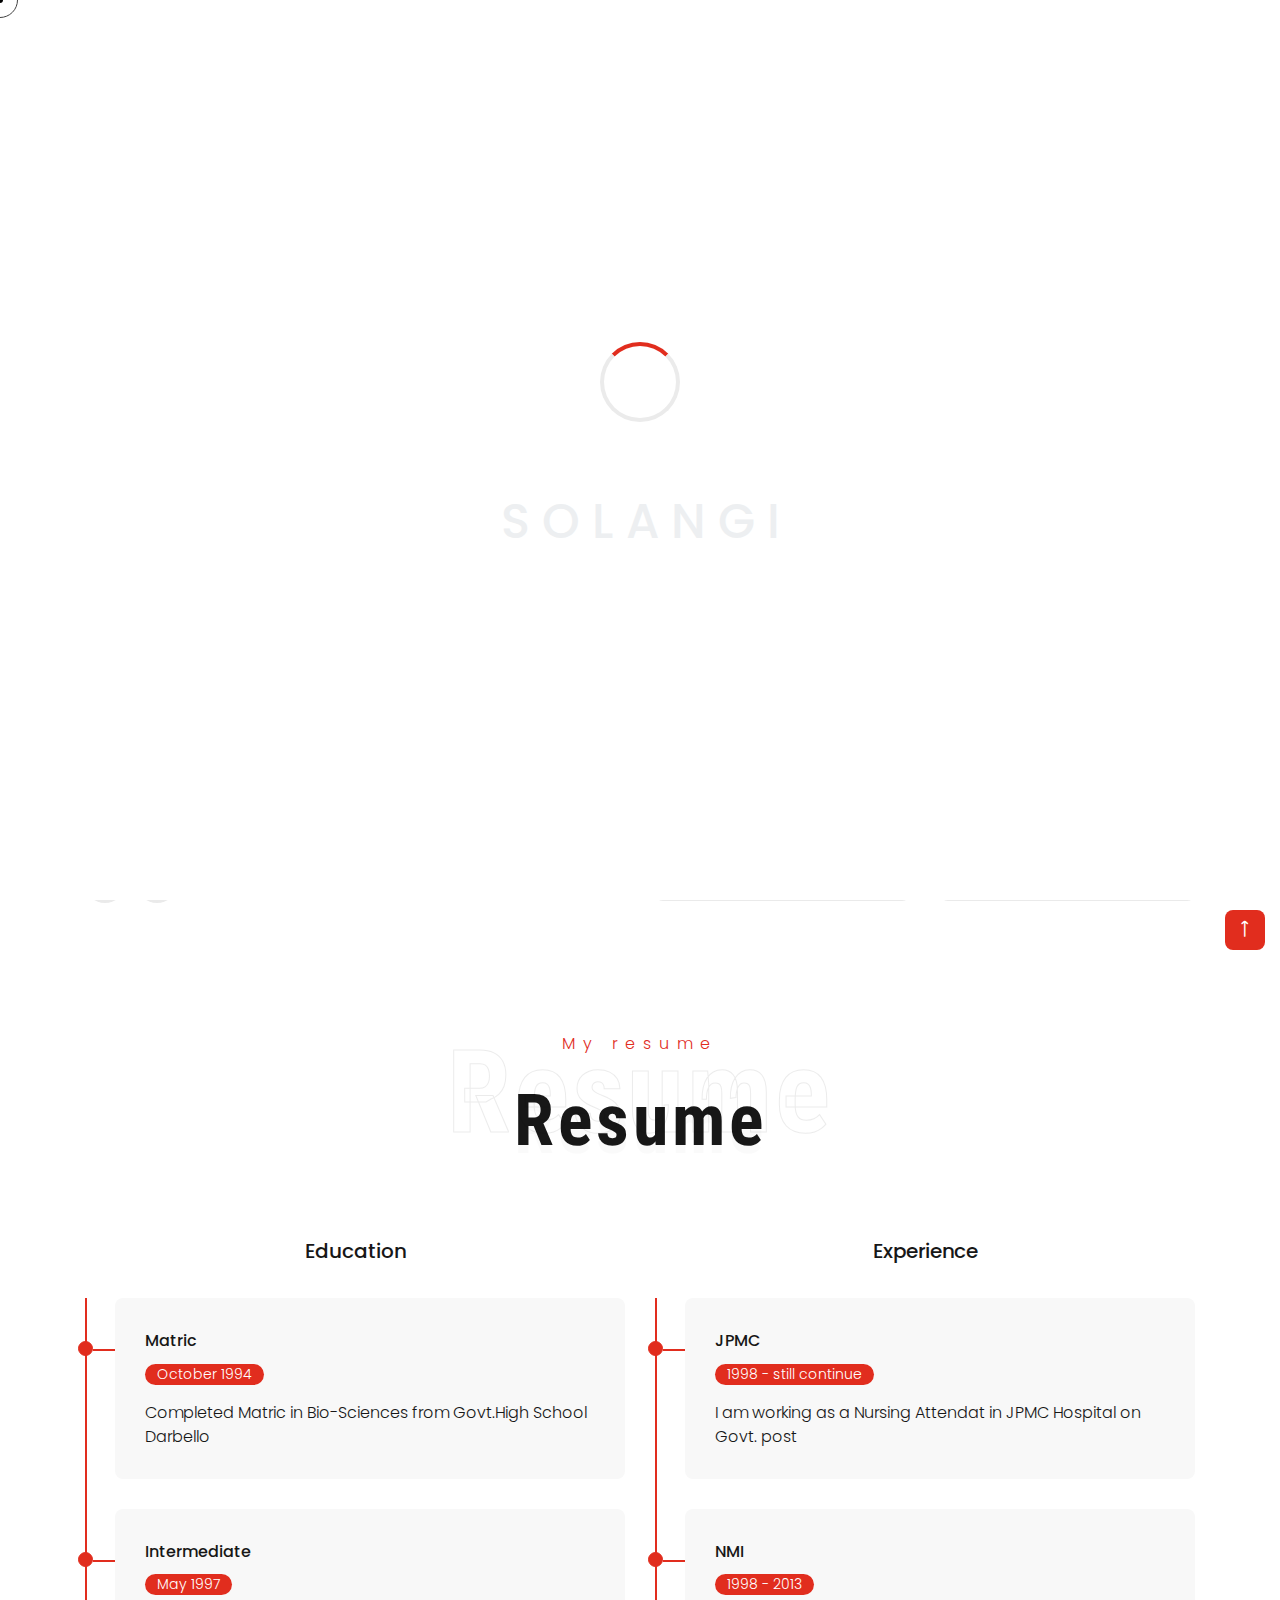
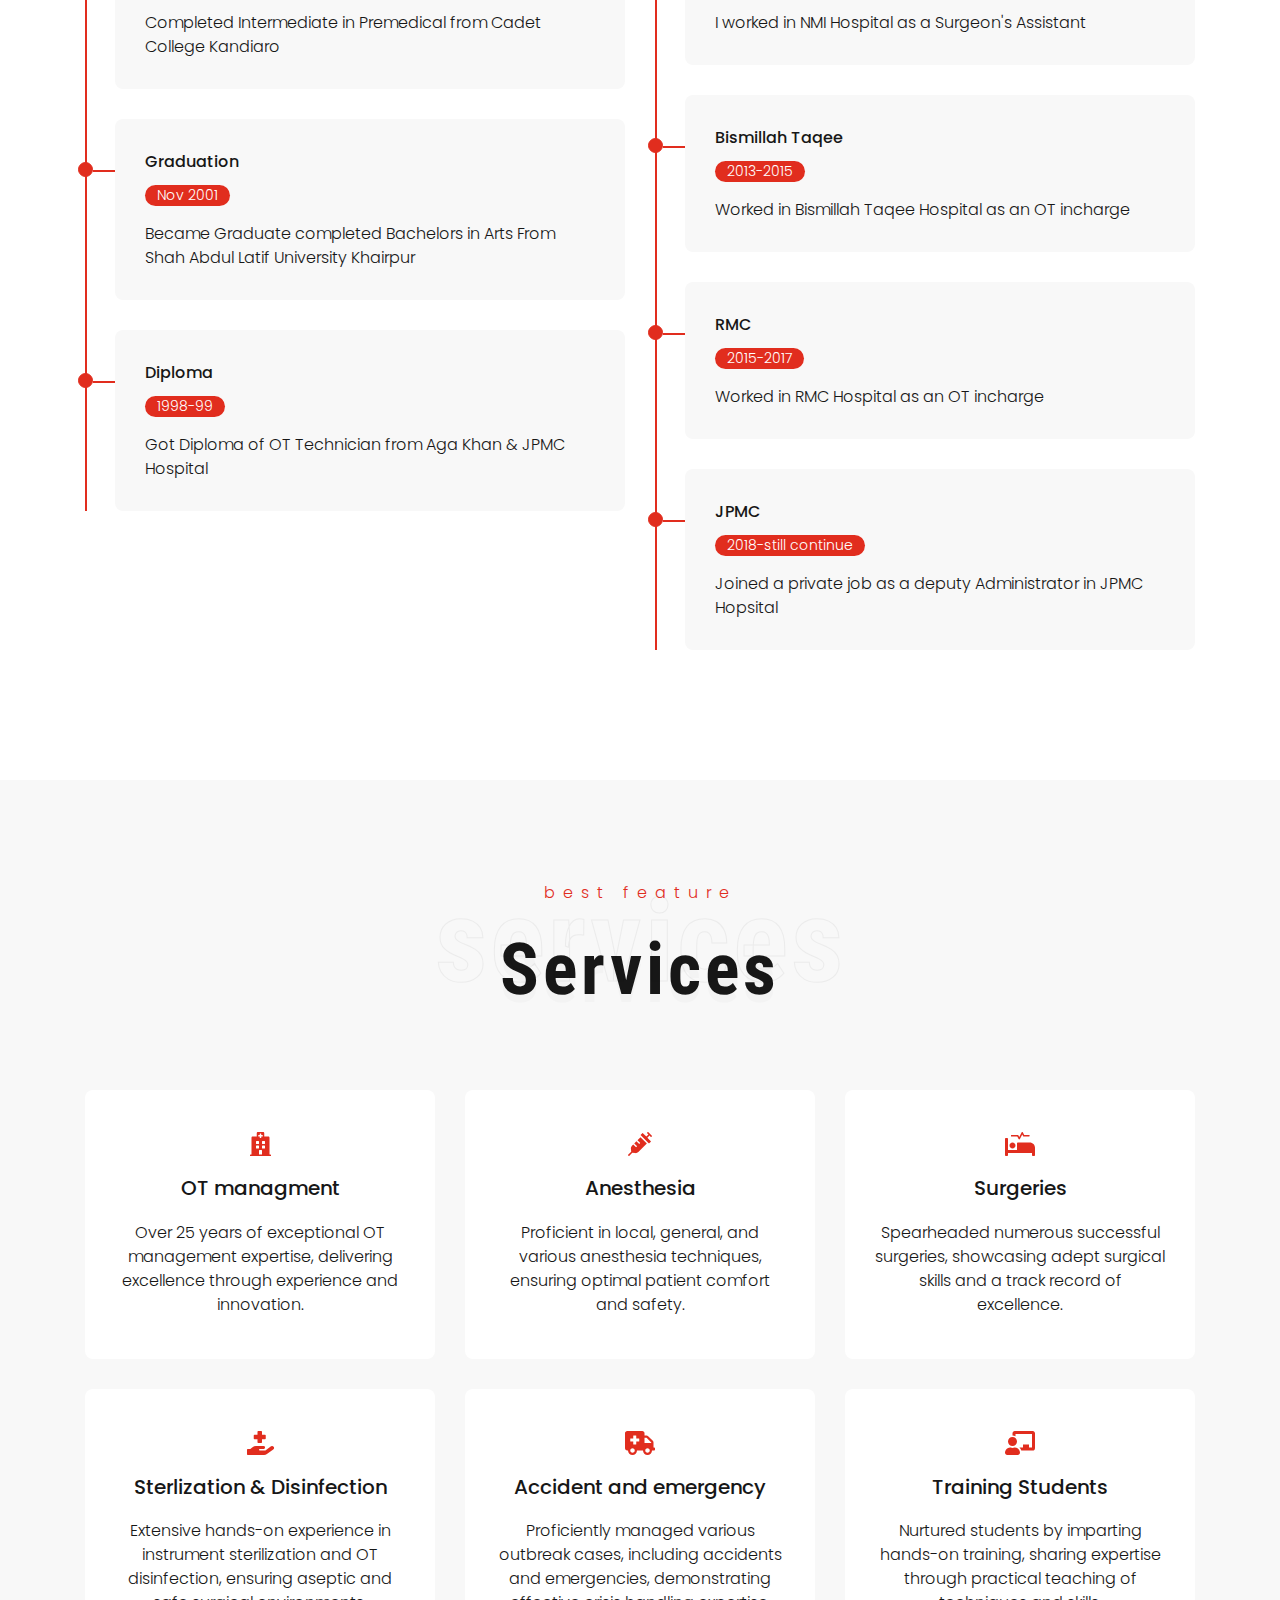
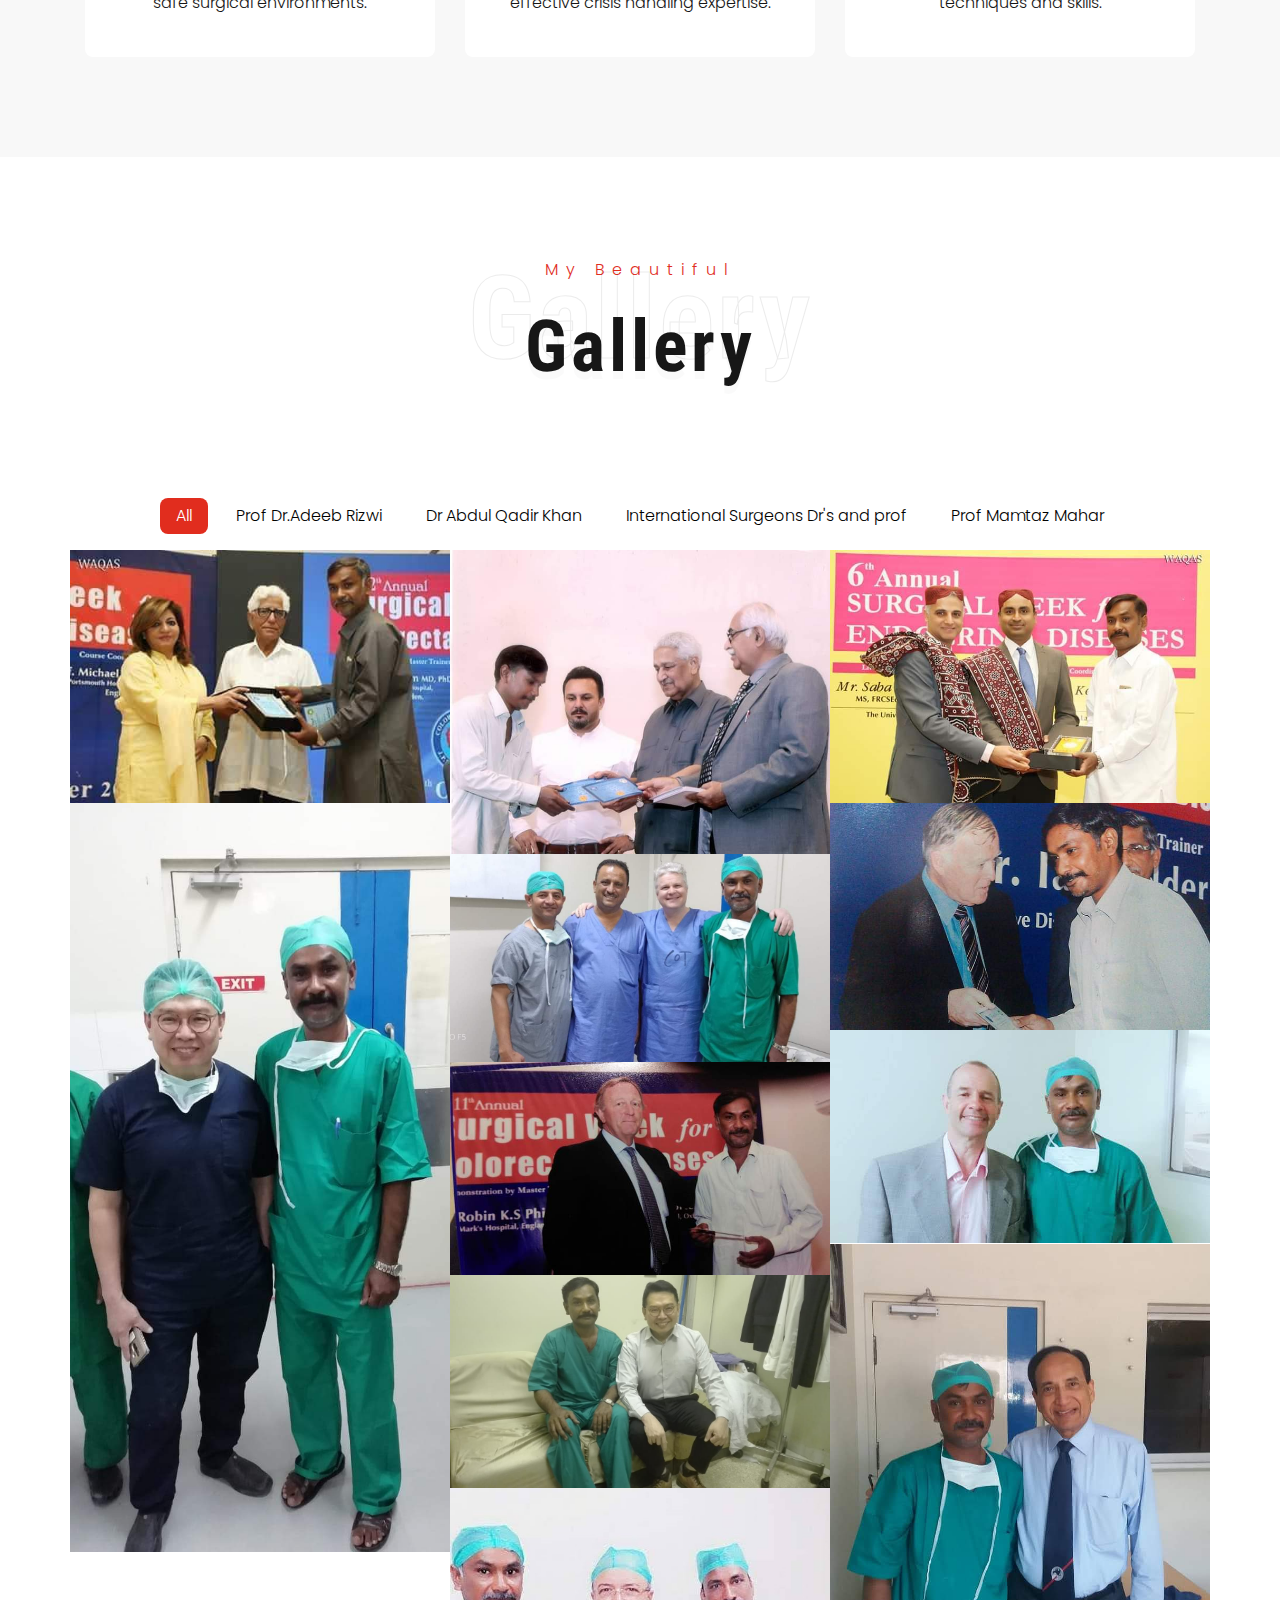
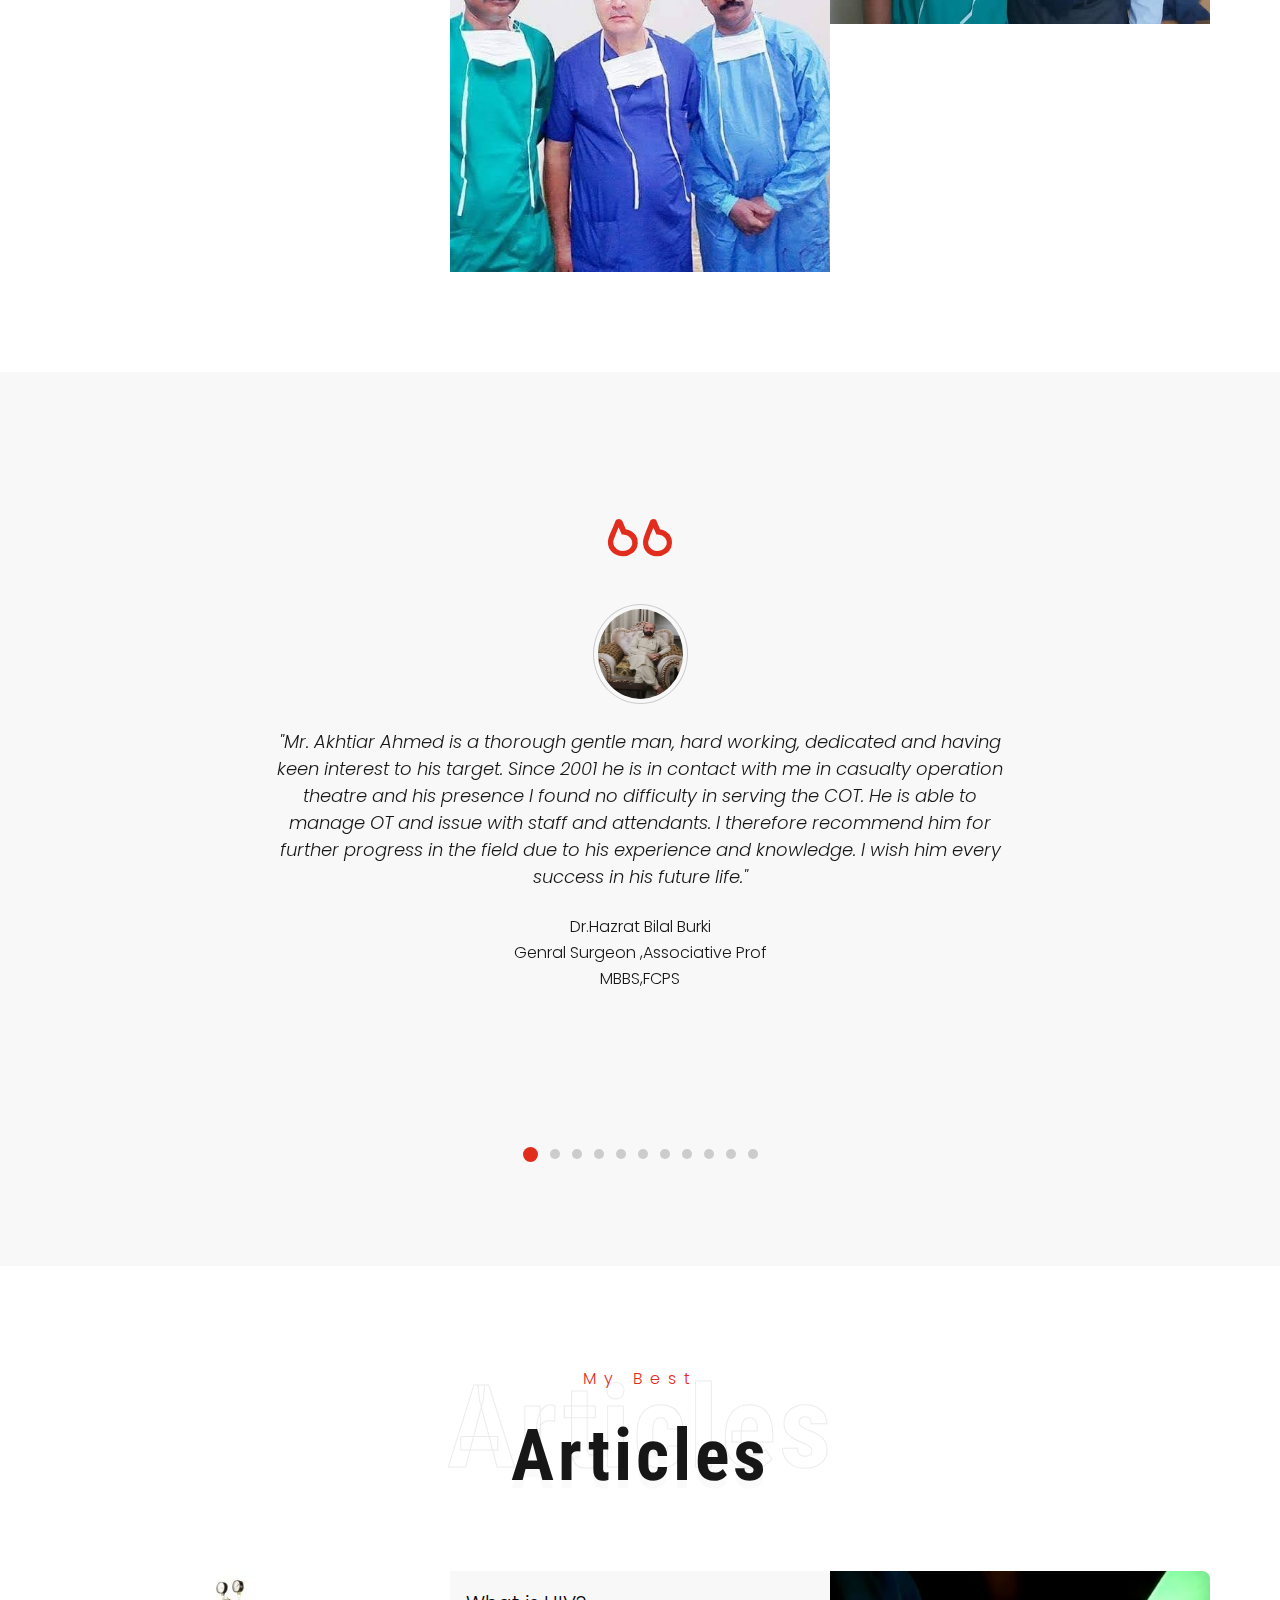
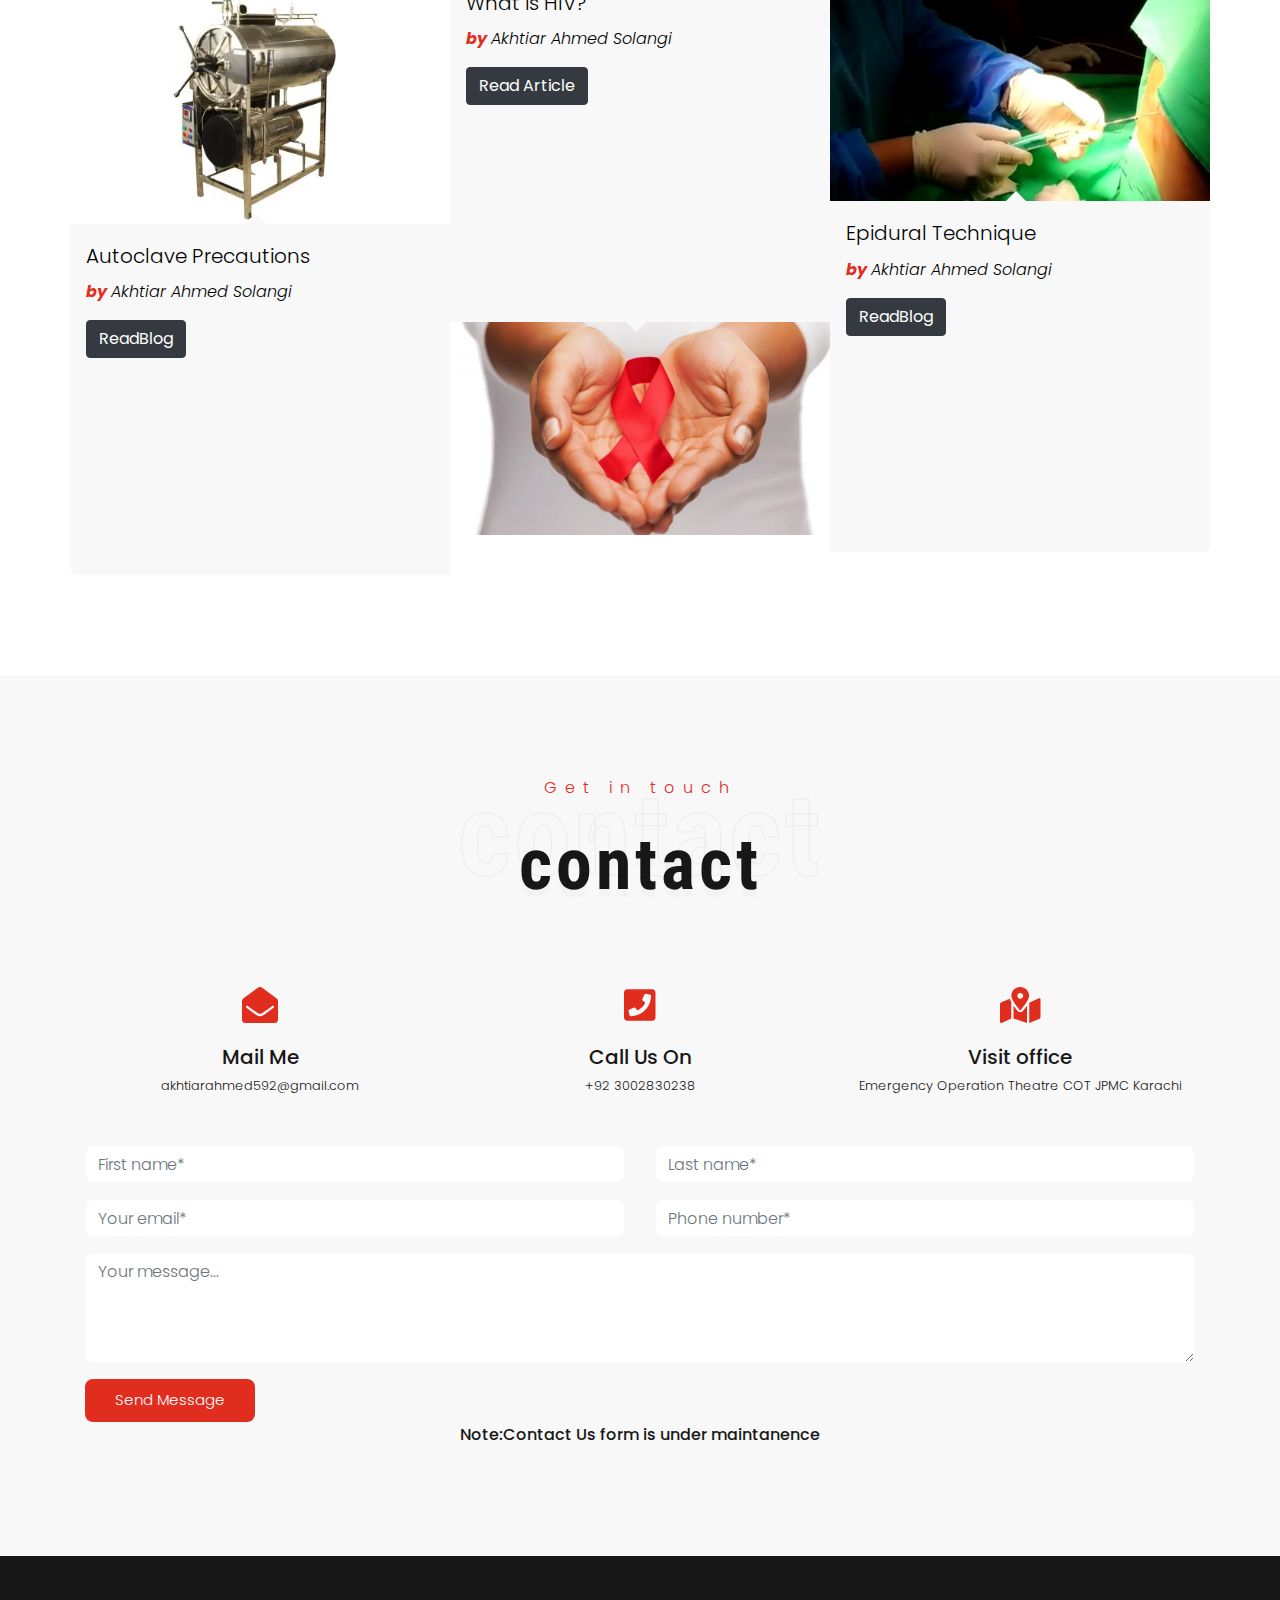
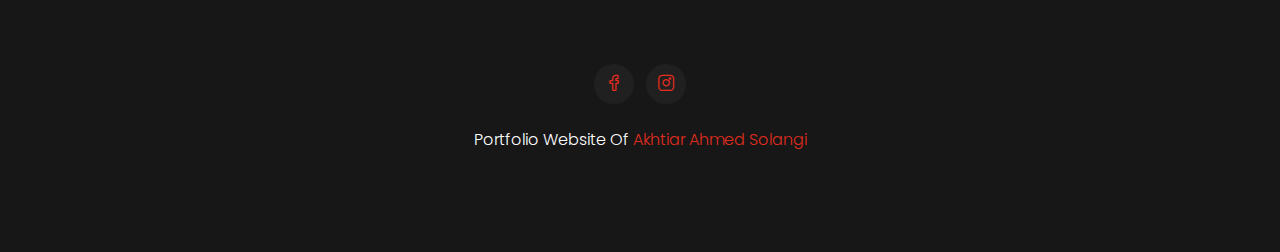
==== commit 017de836: "Update index.html" ====
--- a/index.html
+++ b/index.html
@@ -142,7 +142,7 @@
                             <ul class="list-unstyled">
                                 <li>Name : <small>Akhtiar Ahmed Solangi</small></li>
                                 <li>Birthday : <small>1 Jan 1978</small></li>
-                                <li>Website : <small><a href="index.html">Click here!</a></small>
+                                <li>Website : <small><a href="https://akhtiarahmedsolangi.github.io/myportfolio.github.io/">Click here!</a></small>
                                 </li>
                                 <li>Phone : <small>+92 3002830238</small></li>
                                 <li>City : <small> Karachi, Pakistan</small></li>
@@ -731,7 +731,7 @@
                                     
                                     I wish him every success in his future life."</p>
                                 <h6 class="testimonial-name">Dr.Hazrat Bilal Burki <br><span
-                                        class="testimonial-job">Genral Surgeon  <br>MBBS,FCPS</span>
+                                        class="testimonial-job">Genral Surgeon ,Associative Prof <br>MBBS,FCPS</span>
                                 </h6>
                             </div>
                         </div>
@@ -857,7 +857,7 @@
                             <div class="testimonial-content">
                                 <p class="testimonial-comment">"I have been in contact with Mr.Akhtiar Ahmed Solangi he is an active COT Team member.Since 2004 I found him extremely hardwroking enthusiast.His attitude towards patient and pateint care is highly appreciable. "</p>
                                 <h6 class="testimonial-name">Prof Zahid Mahmood<br>
-                                    <span class="testimonial-job">Assistant Prof<br>
+                                    <span class="testimonial-job">
                                     MBBS,FCPS,MACS,MCPS,MRCSEd</span>
                                 </h6>
                             </div>
@@ -870,7 +870,7 @@
                             <div class="testimonial-content">
                                 <p class="testimonial-comment">"Mr Akhtiar Ahmed Solangi has been hardworking in COT JPMC since last 12 years.His dedication to work and knowledge of surgical procedures is extremely phenomenal."</p>
                                 <h6 class="testimonial-name">Prof Dr Shahid Rasul<br>
-                                    <span class="testimonial-job">Assistant Prof of Surgery<br>Executive Director JPMC <br>
+                                    <span class="testimonial-job">Executive Director JPMC <br>
                                     FCPS,FRCS</span>
                                 </h6>
                             </div>
@@ -1445,4 +1445,4 @@
             alert("Success");
         }
     </script>
-</html>+</html>
